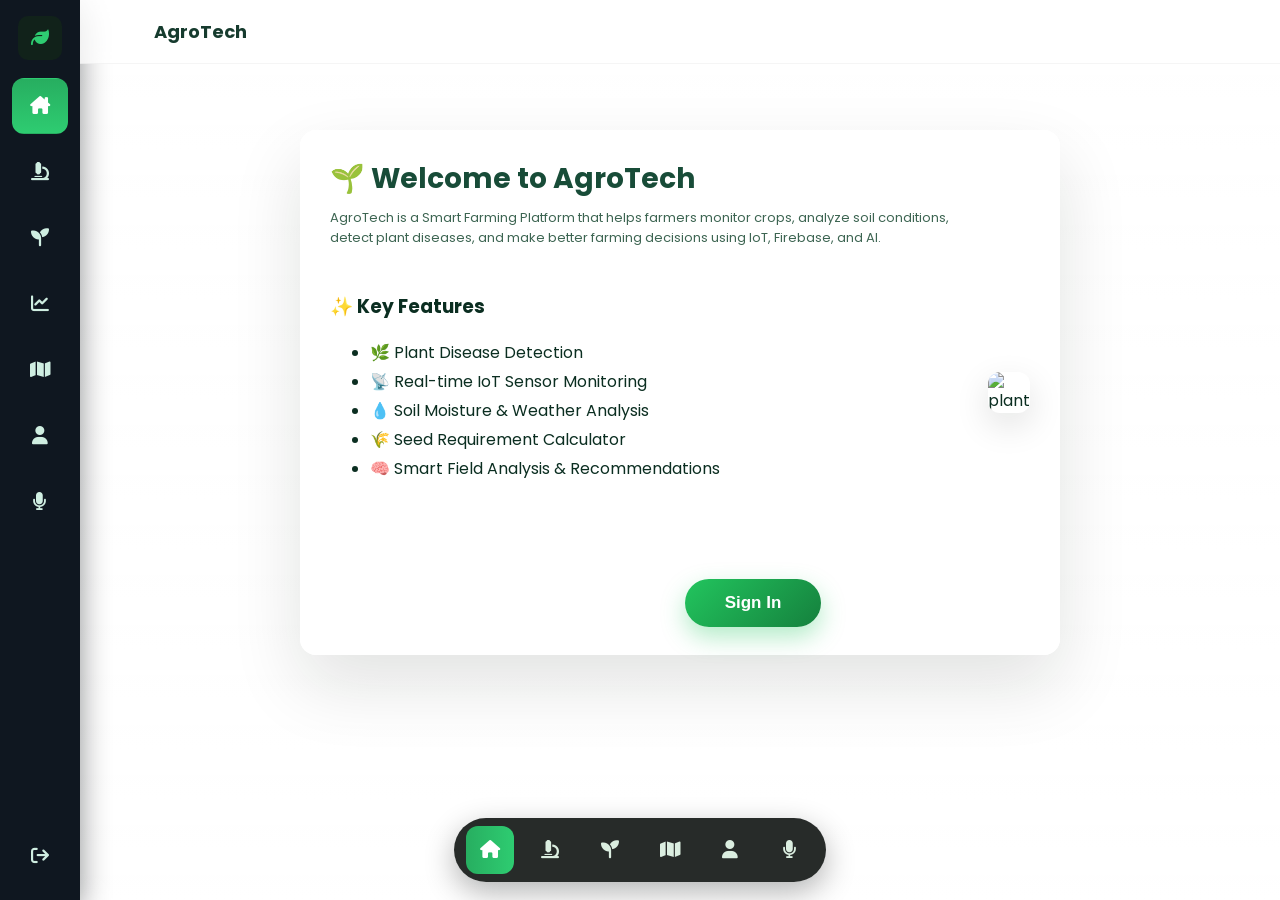
==== public/index.html @ 251cc120 "Enhance landing page sign-in button and improve authentication UI" ====
<!DOCTYPE html>
<html lang="en">

<head>
    <meta charset="utf-8" />
    <meta name="viewport" content="width=device-width,initial-scale=1" />
    <title>AgroTech — Smart Farming Dashboard</title>
    <!-- Google tag (gtag.js) -->
    <script async src="https://www.googletagmanager.com/gtag/js?id=G-ZP5JD05KH3"></script>
    <script>
        window.dataLayer = window.dataLayer || [];
        function gtag() { dataLayer.push(arguments); }
        gtag('js', new Date());
        gtag('config', 'G-ZP5JD05KH3');
    </script>

    <!-- Favicon and App Icons -->
    <link rel="icon" type="image/png" sizes="16x16" href="/favicon-16x16.png">
    <link rel="icon" type="image/png" sizes="32x32" href="/favicon-32x32.png">
    <link rel="apple-touch-icon" href="/apple-touch-icon.png">
     <link rel="icon" href="favicon.ico" >
    <!-- Android Chrome Icons -->
    <link rel="icon" type="image/png" sizes="192x192" href="/android-chrome-192x192.png">
    <link rel="icon" type="image/png" sizes="512x512" href="/android-chrome-512x512.png">

    <!-- PWA Manifest -->
    <link rel="manifest" href="/site.webmanifest">

    <!-- Fonts, icons, Chart.js -->
    <link href="https://fonts.googleapis.com/css2?family=Poppins:wght@300;400;600;700&display=swap" rel="stylesheet">
    <link rel="stylesheet" href="https://cdnjs.cloudflare.com/ajax/libs/font-awesome/6.5.0/css/all.min.css" />
    <script src="https://cdn.jsdelivr.net/npm/chart.js"></script>

    <!-- Firebase COMPAT libs (Auth + Realtime DB) -->
    <script src="https://www.gstatic.com/firebasejs/9.22.1/firebase-app-compat.js"></script>
    <script src="https://www.gstatic.com/firebasejs/9.22.1/firebase-auth-compat.js"></script>
    <script src="https://www.gstatic.com/firebasejs/9.22.1/firebase-database-compat.js"></script>

    <style>
        :root {
            --accent: #2ecc71;
            --accent-dark: #27ae60;
            --muted: #6b7280;
            --dark: #0f1720;
        }

        * {
            box-sizing: border-box
        }

        body {
            margin: 0;
            font-family: 'Poppins', sans-serif;
            color: #0b2e21;
            height: 100vh;
            overflow: hidden;
        }

        /* Parallax background container */
        .bg-wrap {
            position: fixed;
            inset: 0;
            z-index: -3;
            overflow: hidden;
        }

        .bg-image {
            position: absolute;
            inset: -20%;
            background-image: url('https://images.unsplash.com/photo-1524593119771-aa5c54b3e222?auto=format&fit=crop&w=1600&q=70');
            background-size: cover;
            background-position: center;
            transform: translate3d(0, 0, 0);
            transition: transform .15s linear;
            filter: saturate(1.05) contrast(1);
        }

        .bg-overlay {
            position: absolute;
            inset: 0;
            background: linear-gradient(rgba(255, 255, 255, 0.78), rgba(255, 255, 255, 0.85));
        }

        /* Layout */
        .layout {
            display: flex;
            width: 100%;
            height: 100vh;
        }

        /* Sidebar - Dark style (style B) */
        .sidebar {
            width: 80px;
            background: var(--dark);
            color: #dbeee0;
            display: flex;
            flex-direction: column;
            align-items: center;
            padding: 16px 8px;
            box-shadow: 0 8px 30px rgba(2, 6, 10, 0.45);
        }

        .profile-circle {
            width: 44px;
            height: 44px;
            border-radius: 10px;
            display: flex;
            align-items: center;
            justify-content: center;
            background: #11221a;
            color: var(--accent);
            margin-bottom: 18px;
            font-size: 18px;
        }

        .menu {
            display: flex;
            flex-direction: column;
            gap: 10px;
            align-items: center;
            width: 100%;
        }

        .side-btn {
            width: 56px;
            height: 56px;
            border-radius: 12px;
            display: flex;
            align-items: center;
            justify-content: center;
            color: #cfeee1;
            cursor: pointer;
            font-size: 18px;
            border: 1px solid transparent;
            transition: all .18s ease;
            background: transparent;
        }

        .side-btn:hover {
            transform: translateY(-4px);
            box-shadow: 0 8px 20px rgba(0, 0, 0, 0.25);
        }

        .side-btn.active {
            background: linear-gradient(180deg, var(--accent-dark), var(--accent));
            color: #fff;
        }

        .spacer {
            flex: 1;
        }

        /* Main area */
        .main {
            flex: 1;
            display: flex;
            flex-direction: column;
            min-height: 100vh;
            overflow: auto;
        }

        .topbar {
            height: 64px;
            display: flex;
            align-items: center;
            gap: 12px;
            padding: 0 18px;
            background: rgba(255, 255, 255, 0.72);
            backdrop-filter: blur(8px);
            border-bottom: 1px solid rgba(0, 0, 0, 0.04);
            position: sticky;
            top: 0;
            z-index: 10;
        }

        .brand {
            display: flex;
            gap: 12px;
            align-items: center;
        }

        .logo {
            width: 44px;
            height: 44px;
            border-radius: 10px;
            background-image: url('https://images.unsplash.com/photo-1542444459-db5a45f1d499?auto=format&fit=crop&w=300&q=60');
            background-size: cover;
        }

        .title {
            font-weight: 700;
            color: #163b2e;
            font-size: 18px;
        }

        .top-actions {
            margin-left: auto;
            display: flex;
            gap: 10px;
            align-items: center;
            color: var(--muted);
        }

        /* Content area */
        .content {
            width: 100%;
            max-width: 1100px;
            margin: 26px auto;
            padding: 0 18px 60px;
            display: flex;
            align-items: flex-start;
            justify-content: center;
        }

        /* Dashboard welcome */
        .dashboard-wrap {
            width: 100%;
            display: flex;
            align-items: center;
            justify-content: center;
            padding: 40px 0;
        }

        .welcome-box {
            width: 760px;
            max-width: 92%;
            background: rgba(255, 255, 255, 0.88);
            border-radius: 16px;
            padding: 28px 30px;
            box-shadow: 0 30px 70px rgba(14, 22, 18, 0.12);
            display: flex;
            gap: 22px;
            align-items: center;
        }

        .welcome-left h1 {
            margin: 0;
            font-size: 28px;
            color: #184c38;
        }

        .welcome-left p {
            margin: 8px 0 0 0;
            color: #3d6552;
        }

        .welcome-right img {
            width: 220px;
            border-radius: 12px;
            box-shadow: 0 12px 35px rgba(7, 20, 12, 0.12);
        }

        /* Centered page card */
        .page-card {
            width: 760px;
            max-width: 92%;
            background: rgba(255, 255, 255, 0.95);
            border-radius: 14px;
            padding: 22px;
            box-shadow: 0 18px 50px rgba(10, 20, 12, 0.06);
            display: none;
        }

        /* Form fields */
        .row {
            display: flex;
            gap: 12px;
            flex-wrap: wrap;
        }

        .field {
            display: flex;
            flex-direction: column;
            gap: 6px;
            margin-bottom: 10px;
        }

        .field input,
        .field select {
            padding: 10px 12px;
            border-radius: 8px;
            border: 1px solid #dfe7e2;
            font-size: 14px;
        }

        .primary-btn {
            background: linear-gradient(90deg, var(--accent), var(--accent-dark));
            color: white;
            border: none;
            padding: 10px 14px;
            border-radius: 10px;
            cursor: pointer;
            font-weight: 600;
        }

        .muted {
            color: var(--muted);
            font-size: 13px;
        }

        .form-error {
            display: none;
            margin-top: 10px;
            color: #b42318;
            background: #fff4f2;
            border: 1px solid #ffd7d2;
            border-radius: 8px;
            padding: 10px 12px;
            font-size: 13px;
            font-weight: 600;
        }

        /* image preview */
        #preview {
            max-width: 100%;
            border-radius: 8px;
            display: block;
            margin-top: 10px;
        }

        /* Chart */
        .chart-wrap {
            width: 100%;
            height: 260px;
        }

        /* Profile card */
        .profile-row {
            display: flex;
            align-items: center;
            gap: 12px;
        }

        .avatar {
            width: 72px;
            height: 72px;
            border-radius: 12px;
            background: #e8f7ee;
            display: flex;
            align-items: center;
            justify-content: center;
            font-size: 26px;
            color: #1a553f;
        }

        /* Bottom nav */
        .bottom-nav {
            position: fixed;
            left: 50%;
            transform: translateX(-50%);
            bottom: 18px;
            z-index: 40;
            background: rgba(16, 20, 18, 0.9);
            padding: 8px 12px;
            border-radius: 40px;
            display: flex;
            gap: 12px;
            box-shadow: 0 10px 30px rgba(4, 8, 6, 0.3);
        }

        .bbtn {
            color: #dbeee0;
            width: 48px;
            height: 48px;
            display: flex;
            align-items: center;
            justify-content: center;
            border-radius: 12px;
            cursor: pointer;
            font-size: 18px;
        }

        .bbtn.active {
            background: linear-gradient(90deg, var(--accent-dark), var(--accent));
            color: #fff;
        }

        .bbtn.listening,
        .side-btn.listening {
        background: linear-gradient(90deg, #e74c3c, #c0392b);
        color: white;
    }

        /* Auth overlay (login/signup) */
        #authPanel {
            position: fixed;
            inset: 0;
            z-index: 60;
            display: none;
            align-items: center;
            justify-content: center;
            background: linear-gradient(rgba(0, 0, 0, 0.32), rgba(0, 0, 0, 0.38)), url('https://images.unsplash.com/photo-1518732714860-b62714ce0c59?auto=format&fit=crop&w=1600&q=70') center/cover;
        }

        .authBox {
            width: 360px;
            padding: 26px;
            border-radius: 16px;
            background: rgba(255, 255, 255, 0.14);
            backdrop-filter: blur(12px);
            box-shadow: 0 18px 50px rgba(0, 0, 0, 0.3);
            color: white;
            animation: zoomIn .34s ease forwards;
            position: relative;
        }

        @keyframes zoomIn {
            from {
                opacity: 0;
                transform: scale(.78)
            }

            to {
                opacity: 1;
                transform: scale(1)
            }
        }

        .authBox h2 {
            margin: 0 0 6px 0;
            font-size: 22px;
            color: #e8ffef
        }

        .authBox .muted {
            color: #e6fff3;
            opacity: .9;
            margin-bottom: 12px;
        }

        .authBox input {
            width: 100%;
            padding: 10px 12px;
            border-radius: 10px;
            border: none;
            margin-top: 8px;
        }

        .authBox .btn {
            width: 100%;
            padding: 12px;
            margin-top: 12px;
            border-radius: 10px;
            border: none;
            font-weight: 700;
            cursor: pointer;
            background: linear-gradient(90deg, var(--accent), var(--accent-dark));
            color: #063017;
        }
        
        .landing-btn-wrap{
    margin-top:30px;
    display:flex;
    justify-content:center;
    margin-left: 210px;
}

.landing-btn:active{
    transform:scale(.95);
}
        .authBox .ghost {
            width: 100%;
            padding: 10px;
            margin-top: 8px;
            border-radius: 10px;
            background: transparent;
            border: 1px solid rgba(255, 255, 255, 0.2);
            color: white;
            cursor: pointer;
        }

        .msg {
            font-size: 13px;
            color: #ffdede;
            margin-top: 6px;
        }
        .landing-btn{
    margin-top:25px;
    padding:14px 40px;
    border:none;
    border-radius:50px;
    background:linear-gradient(135deg,#22c55e,#15803d);
    color:white;
    font-size:17px;
    font-weight:700;
    cursor:pointer;
    transition:all .3s ease;
    box-shadow:0 10px 25px rgba(34,197,94,.35);
    
}

.landing-btn:hover{
    transform:translateY(-3px);
    box-shadow:0 15px 35px rgba(34,197,94,.5);
    background:linear-gradient(135deg,#16a34a,#166534);
}

.landing-btn:active{
    transform:scale(.97);
}

        /* Responsive */
        @media(max-width:900px) {
            .sidebar {
                width: 64px
            }

            .side-btn {
                width: 48px;
                height: 48px
            }

            .welcome-box {
                width: 92%;
                flex-direction: column;
                gap: 12px;
                align-items: flex-start
            }

            .main {
                padding-bottom: 90px
            }
        }

        @media(max-width:520px) {
            .welcome-right img {
                display: none
            }

            .page-card {
                padding: 16px
            }

            .authBox {
                width: 92%;
                padding: 18px
            }

            .content {
                padding: 8px
            }
        }
    </style>
</head>

<body>

    <!-- Parallax background -->
    <div class="bg-wrap" id="bgWrap">
        <div class="bg-image" id="bgImage"></div>
        <div class="bg-overlay"></div>
    </div>

    <div class="layout">
        <!-- Sidebar -->
        <aside class="sidebar" aria-hidden>
            <div class="profile-circle" id="sidebarProfileIcon"><i class="fa-solid fa-leaf"></i></div>
            <nav class="menu" role="navigation" aria-label="Main menu">
                <div class="side-btn active" id="m-dashboard" title="Dashboard" onclick="navClick('dashboard')"><i
                        class="fa-solid fa-house-chimney"></i></div>
                <div class="side-btn" id="m-detect" title="Disease Detection" onclick="navClick('detect')"><i
                        class="fa-solid fa-microscope"></i></div>
                <div class="side-btn" id="m-seed" title="Seed Calculator" onclick="navClick('seed')"><i
                        class="fa-solid fa-seedling"></i></div>
                <div class="side-btn" id="m-moist" title="Moisture Monitor" onclick="navClick('moisture')"><i
                        class="fa-solid fa-chart-line"></i></div>
                <div class="side-btn" id="m-field" title="Field Analysis" onclick="navClick('field')">
                <i class="fa-solid fa-map"></i>
            </div>
                <div class="side-btn" id="m-profile" title="Profile" onclick="navClick('profile')"><i
                        class="fa-solid fa-user"></i></div>
                    <div class="side-btn" id="m-voice" title="AgroTech Voice Help" onclick="navClick('voice')"><i class="fa-solid fa-microphone"></i>
                    </div>                
            </nav>
            <div class="spacer"></div>
            <div style="width:100%; display:flex; justify-content:center;">
                <div class="side-btn" id="m-logout" title="Logout" onclick="logout()"><i
                        class="fa-solid fa-arrow-right-from-bracket"></i></div>
            </div>
        </aside>

        <!-- Main -->
        <div class="main">
            <div class="topbar">
                <div class="brand">
                    <div class="logo" aria-hidden></div>
                    <div class="title">AgroTech</div>
                </div>
                <div class="top-actions">
                    <div id="userEmailTop" class="muted"></div>
                </div>
            </div>

            <div class="content" id="contentArea">
                <!-- Dashboard -->
                <section id="page-dashboard" class="dashboard-wrap">
                    <div class="welcome-box">
                        <div class="welcome-left">
    <h1 id="welcomeTitle">🌱 Welcome to AgroTech</h1>

    <p id="welcomeSub" class="muted">
        AgroTech is a Smart Farming Platform that helps farmers monitor
        crops, analyze soil conditions, detect plant diseases, and make
        better farming decisions using IoT, Firebase, and AI.
    </p>

    <br>

    <h3>✨ Key Features</h3>

    <ul style="margin-top:10px; line-height:1.8;">
        <li>🌿 Plant Disease Detection</li>
        <li>📡 Real-time IoT Sensor Monitoring</li>
        <li>💧 Soil Moisture & Weather Analysis</li>
        <li>🌾 Seed Requirement Calculator</li>
        <li>🧠 Smart Field Analysis & Recommendations</li>
    </ul>

    <br>
    <div class="landing-btn-wrap">
    <button id="landingSignInBtn" class="landing-btn">
        Sign In
    </button>
    </div>
</div>
                        <div class="welcome-right"><img
                                src="https://images.unsplash.com/photo-1501004318641-b39e6451bec6?auto=format&fit=crop&w=900&q=70"
                                alt="plant" /></div>
                    </div>
                </section>
                
            <!-- Voice Command -->
           <section id="page-voice" class="page-card" aria-hidden="true">
    <h3>AgroTech Voice Help</h3>

    <p class="muted">
        Choose a language, click the button, and say a command like dashboard, disease, seed, moisture, field, or profile.
    </p>

    <div class="field" style="margin-top:14px;">
        <label class="muted">Voice Language</label>
        <select id="voiceLang" onchange="changeVoiceLanguage()">
            <option value="en-IN">English India</option>
            <option value="hi-IN">Hindi India</option>
            <option value="en-US">English US</option>
            <option value="ta-IN">Tamil India</option>
            <option value="bn-IN">Bengali India</option>
            <option value="mr-IN">Marathi India</option>
        </select>
    </div>

    <div style="margin-top:18px; text-align:center;">
        <button class="primary-btn" onclick="startListening()" style="font-size:18px; padding:14px 22px;">
            <i class="fa-solid fa-microphone"></i>
            Start Voice Command
        </button>
    </div>

    <div id="voiceStatus" style="margin-top:18px; font-weight:700;">
       Ready for voice command.
    </div>

    <div style="margin-top:14px; background:#f7fffb; padding:12px; border-radius:10px;">
        <p class="muted">Try saying:</p>
        <div>Hello</div>
        <div>Dashboard</div>
        <div>Disease detection</div>
        <div>Seed calculator</div>
        <div>Moisture monitor</div>
        <div>Field analysis</div>
        <div>Profile</div>
        <div>Logout</div>
    </div>
</section>
                <!-- ================= Disease Detection ================= -->
                <section id="page-detect" class="page-card" aria-hidden>
                    <h3>Plant Disease Detection</h3>

                    <div style="display:flex; gap:16px; flex-wrap:wrap; margin-top:12px;">

                        <!-- LEFT: Image input -->
                        <div style="flex:1; min-width:260px;">
                            <div
                                style="border:2px dashed #e6efe8; padding:18px; border-radius:12px; text-align:center;">
                                <p class="muted">Upload plant image or capture from ESP32-CAM</p>

                                <input type="file" id="fileInput" accept="image/*" style="display:none" />

                                <button class="primary-btn"
                                    onclick="window.imageLoaded=false; document.getElementById('fileInput').click()">
                                    Choose Image
                                </button>

                                <img id="preview"
                                    style="display:none; margin-top:12px; border-radius:10px; max-width:100%;" />

                                <div style="margin-top:12px;">
                                    <button class="primary-btn" id="espCaptureBtn">
                                        Capture from ESP32-CAM
                                    </button>
                                </div>

                                <div style="margin-top:12px;">
                                    <button class="primary-btn" id="processBtn">
                                        Run Detection
                                    </button>
                                </div>
                            </div>
                        </div>

                        <!-- RIGHT: Result -->
                        <div style="width:320px;">
                            <div style="background:#fbfff9; padding:14px; border-radius:12px;">
                                <p class="muted">Result</p>

                                <div id="detectResult" style="font-weight:700; margin-top:6px;">
                                    Please upload or capture an image first.
                                </div>

                                <div id="diseaseSuggestion" class="muted" style="margin-top:8px;">
                                    —
                                </div>

                                <p class="muted" style="font-size:12px; margin-top:10px;">
                                    *Prototype / demo feature. Results are indicative and may require expert
                                    verification.*
                                </p>
                            </div>
                        </div>

                    </div>
                </section>


                <!-- Seed Calculator -->
                <section id="page-seed" class="page-card" aria-hidden>
                    <h3>Seed Requirement Calculator</h3>
                    <div style="display:flex; gap:12px; flex-wrap:wrap; margin-top:12px;">
                        <div style="flex:1; min-width:260px;">
                            <div class="field">
                                <label class="muted">Crop</label>
                                <!-- Dropdown with emoji icons (Style 2) -->
                                <select id="cropSelect">
                                    <option value="" data-w="0">🌾 Select crop</option>
                                    <option value="Maize" data-w="25">🌽 Maize</option>
                                    <option value="Wheat" data-w="4">🌾 Wheat</option>
                                    <option value="Rice" data-w="2">🍚 Rice</option>
                                    <option value="Mustard" data-w="0.5">🌼 Mustard</option>
                                    <option value="Soybean" data-w="15">🫘 Soybean</option>
                                    <option value="Groundnut" data-w="65">🥜 Groundnut</option>
                                    <option value="Bajra" data-w="1">🌾 Bajra</option>
                                    <option value="Sunflower" data-w="8">🌻 Sunflower</option>
                                    <option value="Cotton" data-w="6">🧵 Cotton</option>
                                    <option value="Chickpea" data-w="25">🥣 Chickpea</option>
                                    <option value="Jowar" data-w="1.2">🌾 Jowar</option>
                                    <option value="Barley" data-w="3.5">🌾 Barley</option>
                                    <option value="Other" data-w="0">🔧 Other (enter weight below)</option>
                                </select>
                            </div>

                            <div class="field">
                                <label class="muted">Row spacing (cm)</label>
                                <input id="spacingInp" type="number" min="0.01" step="0.01" placeholder="20">
                            </div>
                            <div class="field">
                                <label class="muted">Field area (m²)</label>
                                <input id="areaInp" type="number" min="0.01" step="0.01" placeholder="100">
                            </div>

                            <!-- if "Other" selected, user can enter weight per 100 seeds -->
                            <div class="field" id="otherWeightWrap" style="display:none;">
                                <label class="muted">Weight per 100 seeds (g) — for Other crop</label>
                                <input id="otherWeightInput" type="number" min="0.01" step="0.01" placeholder="e.g. 10">
                            </div>

                            <button class="primary-btn" onclick="calcSeeds()">Calculate</button>
                            <div id="seedError" class="form-error" role="alert"></div>
                        </div>

                        <div style="width:320px;">
                            <div style="background:#fbfff9; padding:12px; border-radius:10px;">
                                <p class="muted">Results</p>
                                <div id="seedResult" style="font-weight:700; margin-top:8px;">Required Seeds: —</div>
                                <div id="seedWeightResult" style="margin-top:6px; font-weight:700;"></div>
                            </div>
                        </div>
                    </div>
                </section>

                <!-- Moisture Monitor -->
                <section id="page-moisture" class="page-card" aria-hidden>
                    <h3>Moisture Monitor</h3>
                    <div style="margin-top:10px;">
                        <div class="chart-wrap"><canvas id="moistureChart"></canvas></div>
                        <div style="margin-top:12px; display:flex; gap:10px; align-items:center;">
                            <div id="lastUpdated" class="muted">Last Updated: —</div>
                        </div>
                    </div>
                    <div class="field" style="margin-bottom:12px;">
                        <label class="muted">Crop Type</label>
                        <select id="cropType-moisture">
                        <option value="">🌾 Select crop</option>
                        <option value="Wheat">🌾 Wheat</option>
                        <option value="Rice">🍚 Rice</option>
                        <option value="Maize">🌽 Maize</option>
                        <option value="Mustard">🌼 Mustard</option>
                        <option value="Soybean">🫘 Soybean</option>
                        <option value="Groundnut">🥜 Groundnut</option>
                        <option value="Bajra">🌾 Bajra</option>
                        <option value="Sunflower">🌻 Sunflower</option>
                        <option value="Cotton">🧵 Cotton</option>
                        <option value="Chickpea">🫘 Chickpea</option>
                        <option value="Jowar">🌾 Jowar</option>
                        <option value="Barley">🌾 Barley</option>
                        <option value="Other">🔧 Other</option>
                        </select>

                    </div>

                    <!-- Sensor readings -->
                    <div id="sensorReadings" style="margin-top:14px;">
                        <div style="display:flex; gap:14px; flex-wrap:wrap;">
                            <div style="flex:1; min-width:160px; background:#f7fffb; padding:12px; border-radius:10px;">
                                <div class="muted">🌡 Temperature</div>
                                <div id="s-temp" style="font-size:20px; font-weight:700;">—</div>
                                <div class="muted">°C</div>
                            </div>

                            <div style="flex:1; min-width:160px; background:#f7fffb; padding:12px; border-radius:10px;">
                                <div class="muted">💧 Humidity</div>
                                <div id="s-hum" style="font-size:20px; font-weight:700;">—</div>
                                <div class="muted">%</div>
                            </div>

                            <div style="flex:1; min-width:160px; background:#f7fffb; padding:12px; border-radius:10px;">
                                <div class="muted">🌱 Soil Moisture</div>
                                <div id="s-moist" style="font-size:20px; font-weight:700;">—</div>
                                <div class="muted">%</div>
                            </div>
                        </div>
                    </div>
                    <!-- Expert Help / Hotline -->
                    <div
                        style="margin-top:16px; padding:14px; background:#f7fffb; border-radius:10px; border:1px solid #e6efe8;">
                        <div style="font-weight:700; color:#184c38;">📞 Need Expert Help?</div>
                        <p class="muted" style="margin:6px 0;">
                            If the issue persists or the analysis is unclear, contact an agricultural expert.
                        </p>
                        <a href="tel:18001801551" class="primary-btn"
                            style="text-decoration:none; display:inline-block;">
                            Call Kisan Helpline
                        </a>
                    </div>


                </section>



                <!-- Profile -->
                <section id="page-profile" class="page-card" aria-hidden>
                    <h3>Profile</h3>
                    <div style="margin-top:12px;">
                        <div class="profile-row">
                            <div class="avatar" id="profileAvatar">U</div>
                            <div>
                                <div id="p-email" style="font-weight:700"></div>
                                <div id="p-name" class="muted"></div>
                            </div>
                        </div>
                        <div style="margin-top:16px;">
                            <label class="muted">Change display name</label>
                            <input id="editName" placeholder="New display name">
                            <div style="display:flex; gap:8px; margin-top:10px;">
                                <button class="primary-btn" onclick="updateName()">Update Name</button>
                                <button class="primary-btn" style="background:#ff6b6b" onclick="deleteAccount()">Delete
                                    Account</button>
                            </div>
                        </div>
                    </div>
                </section>
                <section id="page-field" class="page-card" aria-hidden="true">
                    <!--Field Analysis-->
    <h3>Field Analysis</h3>
<div class="field" style="margin-top:16px;">
  <label class="muted">Field Image</label>
  <input type="file" id="fieldImage" accept="image/*" capture="environment">
</div>

<div id="imagePreview" style="margin-top:12px; display:none;">
  <img id="previewImg" style="max-width:100%; border-radius:12px;">
</div>

<button class="primary-btn" style="margin-top:12px;" onclick="analyzeFieldImage()">
  Analyze Field Image
</button>

<div id="imageResult" style="margin-top:12px; font-weight:700;"></div>

    <div style="margin-top:12px;">
        <div class="field">
            <label class="muted">Crop Type</label>
            <select id="fieldCrop">
            <option value="">🌾 Select crop</option>
            <option>🌽 Maize</option>
            <option>🌾 Wheat</option>
            <option>🍚 Rice</option>
            <option>🌼 Mustard</option>
            <option>🫘 Soybean</option>
            <option>🥜 Groundnut</option>
             <option>🌾 Bajra</option>
             <option>🌻 Sunflower</option>
            <option>🧵 Cotton</option>
            <option>🫘 Chickpea</option>
            <option>🌾 Jowar</option>
            <option>🌾 Barley</option>
            <option>🔧 Other</option>
            </select>

        </div>

        <div class="field">
            <label class="muted">Soil Type</label>
           <select id="soilType">
  <option value="">🌱 Select soil type</option>
  <option value="Loamy">🌿 Loamy Soil</option>
  <option value="Clay">🧱 Clay Soil</option>
  <option value="Sandy">🏖️ Sandy Soil</option>
  <option value="Silty">🌾 Silty Soil</option>
  <option value="Peaty">🌰 Peaty Soil</option>
  <option value="Chalky">🪨 Chalky Soil</option>
  <option value="Saline">💧 Saline Soil</option>
  <option value="Red">🟥 Red Soil</option>
  <option value="Black">⬛ Black Cotton Soil</option>
  <option value="Alluvial">🌊 Alluvial Soil</option>
  <option value="Laterite">🧱 Laterite Soil</option>
</select>

        </div>

        <div class="field">
            <label class="muted">Field Area (acres)</label>
            <input id="fieldArea" type="number" placeholder="e.g. 2">
        </div>

        <button class="primary-btn" onclick="analyzeField()">Analyze Field</button>
        <button class="primary-btn" onclick="report()">Download Report</button>
        

        <div id="fieldResult" style="margin-top:12px; font-weight:700;"></div>

    </div>
</section>

            </div>
        </div>
    </div>

    <!-- Bottom navigation -->
    <div class="bottom-nav" id="bottomNav" aria-hidden>
        <div class="bbtn active" id="b-dashboard" title="Dashboard" onclick="navClick('dashboard')"><i
                class="fa-solid fa-house"></i></div>
        <div class="bbtn" id="b-detect" title="Detect" onclick="navClick('detect')"><i
                class="fa-solid fa-microscope"></i></div>
        <div class="bbtn" id="b-seed" title="Seeds" onclick="navClick('seed')"><i class="fa-solid fa-seedling"></i>
        </div>
        <div class="bbtn" id="b-field" title="Field Analysis" onclick="navClick('field')">
        <i class="fa-solid fa-map"></i>
    </div>

        <div class="bbtn" id="b-profile" title="Profile" onclick="navClick('profile')"><i class="fa-solid fa-user"></i>
        </div>

        <div class="bbtn" id="b-voice" title="Voice Command" onclick="startListening()">
    <i class="fa-solid fa-microphone"></i>
</div>
    </div>

    <!-- AUTH PANEL (overlay) -->
    <div id="authPanel">
        <div class="authBox" role="dialog" aria-modal="true">
            <h2>Welcome to AgroTech</h2>
            <div class="muted">Sign in or create an account to continue</div>

            <!-- Sign in form -->
            <div id="signInForm">
                <input id="siEmail" type="email" placeholder="Email" />
                <input id="siPassword" type="password" placeholder="Password" />
                <button class="btn" id="signInBtn">Sign In</button>
                <button class="ghost" id="googleSignInBtn"><i class="fa-brands fa-google"></i> Sign in with
                    Google</button>
                <button class="ghost" id="switchToSignUp">Create an account</button>
                <button class="ghost" id="forgotBtn">Forgot password?</button>
                <div id="siMsg" class="msg"></div>
            </div>

            <!-- Sign up form -->
            <div id="signUpForm" style="display:none;">
                <input id="suName" type="text" placeholder="Full name" />
                <input id="suEmail" type="email" placeholder="Email" />
                <input id="suPassword" type="password" placeholder="Password (min 6)" />
                <button class="btn" id="signUpBtn">Create Account</button>
                <button class="ghost" id="switchToSignIn">Already have an account?</button>
                <div id="suMsg" class="msg"></div>
            </div>
        </div>
    </div>

    <!-- SCRIPT: App logic + Firebase -->
    <script>

function analyzeField() {
    const crop = document.getElementById('fieldCrop').value;
    const soil = document.getElementById('soilType').value;
    const area = Number(document.getElementById('fieldArea').value);
    const resultBox = document.getElementById('fieldResult');

    if (!crop || !soil || !area) {
        alert('Please select crop, soil type and field area');
        return;
    }

    let status = '';
    let risk = '';
    let recommendation = '';

    /* ===================== RICE ===================== */
    if (crop.includes('Rice')) {
        if (soil === 'Alluvial' || soil === 'Loamy') {
            status = '✅ Ideal Condition';
            risk = 'Low';
            recommendation =
                'Rice performs best in alluvial/loamy soil. Maintain shallow standing water (3–5 cm), apply nitrogen in split doses, and monitor stem borer and leaf folder.';
        } else if (soil === 'Clay') {
            status = '⚠ Advisory Needed';
            risk = 'Waterlogging risk';
            recommendation =
                'Clay soil retains excess water. Improve drainage and avoid prolonged flooding to prevent root rot.';
        } else if (soil === 'Sandy') {
            status = '⚠ Advisory Needed';
            risk = 'Low water retention';
            recommendation =
                'Sandy soil drains quickly. Increase irrigation frequency and add organic matter to improve moisture holding.';
        } else {
            status = '❌ High Risk';
            risk = 'Unsuitable soil';
            recommendation =
                'This soil type is not suitable for rice. Consider soil amendment or alternative crop.';
        }
    }

    /* ===================== WHEAT ===================== */
    else if (crop.includes('Wheat')) {
        if (soil === 'Loamy' || soil === 'Alluvial') {
            status = '✅ Ideal Condition';
            risk = 'Low';
            recommendation =
                'Wheat grows well in loamy/alluvial soil. Ensure good drainage, timely irrigation, and balanced NPK application.';
        } else if (soil === 'Clay') {
            status = '⚠ Advisory Needed';
            risk = 'Poor aeration';
            recommendation =
                'Clay soil may restrict root growth. Avoid over-irrigation and practice shallow tillage.';
        } else {
            status = '⚠ Advisory Needed';
            risk = 'Sub-optimal soil';
            recommendation =
                'Improve soil structure using farmyard manure and proper irrigation scheduling.';
        }
    }

    /* ===================== MAIZE ===================== */
    else if (crop.includes('Maize')) {
        if (soil === 'Loamy' || soil === 'Alluvial') {
            status = '✅ Ideal Condition';
            risk = 'Low';
            recommendation =
                'Maize prefers well-drained loamy soil. Apply nitrogen in stages and avoid water stagnation.';
        } else if (soil === 'Sandy') {
            status = '⚠ Advisory Needed';
            risk = 'Nutrient leaching';
            recommendation =
                'Sandy soil causes nutrient loss. Apply organic manure and split fertilizer doses.';
        } else {
            status = '⚠ Advisory Needed';
            risk = 'Moisture stress';
            recommendation =
                'Monitor soil moisture carefully and irrigate during critical growth stages.';
        }
    }

    /* ===================== MUSTARD ===================== */
    else if (crop.includes('Mustard')) {
        if (soil === 'Loamy' || soil === 'Sandy') {
            status = '✅ Ideal Condition';
            risk = 'Low';
            recommendation =
                'Mustard grows well in light soils. Avoid waterlogging and monitor aphid infestation.';
        } else {
            status = '⚠ Advisory Needed';
            risk = 'Excess moisture';
            recommendation =
                'Heavy soil may cause poor root growth. Ensure drainage and avoid excess irrigation.';
        }
    }

    /* ===================== SOYBEAN ===================== */
    else if (crop.includes('Soybean')) {
        if (soil === 'Loamy' || soil === 'Black') {
            status = '✅ Ideal Condition';
            risk = 'Low';
            recommendation =
                'Soybean performs best in loamy/black soil. Ensure good drainage and watch for leaf yellowing.';
        } else {
            status = '⚠ Advisory Needed';
            risk = 'Root rot risk';
            recommendation =
                'Avoid water stagnation and apply seed treatment before sowing.';
        }
    }

    /* ===================== GROUNDNUT ===================== */
    else if (crop.includes('Groundnut')) {
        if (soil === 'Sandy' || soil === 'Loamy') {
            status = '✅ Ideal Condition';
            risk = 'Low';
            recommendation =
                'Loose sandy/loamy soil is ideal for pod development. Ensure calcium availability.';
        } else {
            status = '⚠ Advisory Needed';
            risk = 'Poor pod formation';
            recommendation =
                'Heavy soil restricts pod growth. Improve soil aeration.';
        }
    }

    /* ===================== BAJRA ===================== */
    else if (crop.includes('Bajra')) {
        if (soil === 'Sandy' || soil === 'Loamy') {
            status = '✅ Ideal Condition';
            risk = 'Low';
            recommendation =
                'Bajra is drought-tolerant. Minimal irrigation required. Avoid excess fertilizers.';
        } else {
            status = '⚠ Advisory Needed';
            risk = 'Water stress';
            recommendation =
                'Ensure proper drainage and avoid waterlogging.';
        }
    }

    /* ===================== SUNFLOWER ===================== */
    else if (crop.includes('Sunflower')) {
        if (soil === 'Loamy') {
            status = '✅ Ideal Condition';
            risk = 'Low';
            recommendation =
                'Sunflower requires well-drained soil and full sunlight. Monitor for pests.';
        } else {
            status = '⚠ Advisory Needed';
            risk = 'Poor root growth';
            recommendation =
                'Ensure soil aeration and balanced fertilization.';
        }
    }

    /* ===================== COTTON ===================== */
    else if (crop.includes('Cotton')) {
        if (soil === 'Black') {
            status = '✅ Ideal Condition';
            risk = 'Low';
            recommendation =
                'Black soil is ideal for cotton. Monitor bollworm and avoid excess nitrogen.';
        } else {
            status = '⚠ Advisory Needed';
            risk = 'Moisture imbalance';
            recommendation =
                'Maintain proper irrigation schedule and pest monitoring.';
        }
    }

    /* ===================== CHICKPEA ===================== */
    else if (crop.includes('Chickpea')) {
        if (soil === 'Loamy') {
            status = '✅ Ideal Condition';
            risk = 'Low';
            recommendation =
                'Chickpea prefers well-drained loamy soil. Avoid excess irrigation.';
        } else {
            status = '⚠ Advisory Needed';
            risk = 'Root rot risk';
            recommendation =
                'Ensure proper drainage and avoid water stagnation.';
        }
    }

    /* ===================== JOWAR ===================== */
    else if (crop.includes('Jowar')) {
        status = '✅ Suitable Condition';
        risk = 'Low';
        recommendation =
            'Jowar tolerates varied soils. Requires moderate irrigation and timely weed control.';
    }

    /* ===================== BARLEY ===================== */
    else if (crop.includes('Barley')) {
        if (soil === 'Loamy' || soil === 'Alluvial') {
            status = '✅ Ideal Condition';
            risk = 'Low';
            recommendation =
                'Barley grows well in light soils. Avoid excess nitrogen and waterlogging.';
        } else {
            status = '⚠ Advisory Needed';
            risk = 'Yield reduction';
            recommendation =
                'Improve soil fertility and drainage for better yield.';
        }
    }

    /* ===================== DEFAULT ===================== */
    else {
        status = '⚠ Advisory Needed';
        risk = 'Limited data';
        recommendation =
            'Crop-soil combination requires expert consultation.';
    }

    /* ===================== AREA NOTE ===================== */
    let areaNote = '';
    if (area >= 5) {
        areaNote =
            '<br>🚜 Large field detected: Mechanized irrigation and scheduled monitoring recommended.';
    }

    /* ===================== DISPLAY ===================== */
    resultBox.innerHTML = `
        🌱 <b>Crop:</b> ${crop}<br>
        🌍 <b>Soil:</b> ${soil}<br>
        📐 <b>Area:</b> ${area} acres<br><br>

        <b>Status:</b> ${status}<br>
        <b>Risk:</b> ${risk}<br><br>

        <b>Practical Recommendation:</b><br>
        ${recommendation}
        ${areaNote}
    `;
}
function report(){
    const result=document.getElementById("fieldResult").innerText;
    const text=` Agrotech Field Analysis Report

    ${result}

    Thank you 
    `;
    const file = new Blob([text], {
        type: "text/plain"
    });
    const link=document.createElement("a");
    link.href=URL.createObjectURL(file);
    link.download="Agrotech-Report.txt";
    document.body.appendChild(link);
    link.click();
    document.body.removeChild(link);
    URL.revokeObjectURL(link.href);
}




        /* ======================= FIREBASE CONFIG ======================= 
           Replace these values with your Firebase project's config if different.
        */
        const firebaseConfig = {
            apiKey: "AIzaSyAaUOPKe4lvxqSbj_yZRXREOrLok9mmvRk",
            authDomain: "agrotech-9b042.firebaseapp.com",
            databaseURL: "https://agrotech-9b042-default-rtdb.firebaseio.com", // Realtime DB URL
            projectId: "agrotech-9b042",
            storageBucket: "agrotech-9b042.appspot.com",
            messagingSenderId: "722678725948",
            appId: "1:722678725948:web:46d86af5eb3bdfaf61f239",
            measurementId: "G-Z6E71FDC8H"
        };
        firebase.initializeApp(firebaseConfig);
        const auth = firebase.auth();
        const db = firebase.database();

        /* ======================= UI References ======================= */
        const pageDashboard = document.getElementById('page-dashboard');
        const pageDetect = document.getElementById('page-detect');
        const pageSeed = document.getElementById('page-seed');
        const pageMoisture = document.getElementById('page-moisture');
        const pageProfile = document.getElementById('page-profile');
        const pageField = document.getElementById('page-field');
        const pageVoice = document.getElementById('page-voice');
        const allPages = [pageDashboard,pageDetect,pageSeed,pageMoisture,pageProfile,pageField,pageVoice];
        const sideButtons = {
            dashboard: document.getElementById('m-dashboard'),
            detect: document.getElementById('m-detect'),
            seed: document.getElementById('m-seed'),
            moisture: document.getElementById('m-moist'),
            profile: document.getElementById('m-profile'),
            voice: document.getElementById('m-voice')
        };
        const bottomButtons = {
            dashboard: document.getElementById('b-dashboard'),
            detect: document.getElementById('b-detect'),
            seed: document.getElementById('b-seed'),
            moisture: document.getElementById('b-moist'),
            profile: document.getElementById('b-profile'),
            voice: document.getElementById('b-voice')
        };

        /* ======================= NAVIGATION (single-page display) ======================= */
        function hideAllPages() {
            allPages.forEach(p => {
        if (p) {
            p.style.display = 'none';
            p.setAttribute('aria-hidden', 'true');
        }
    });
}
        function clearActive() {
            Object.values(sideButtons).forEach(b => {
                if (b) b.classList.remove('active');
            });
            
            Object.values(bottomButtons).forEach(b => {
                if (b) b.classList.remove('active');
            });
        }
        function setActive(menu) {
            clearActive();
            if (sideButtons[menu]) sideButtons[menu].classList.add('active');
            if (bottomButtons[menu]) bottomButtons[menu].classList.add('active');
        }
        function navClick(target) {
            hideAllPages();
            setActive(target);
            if (target === 'dashboard') pageDashboard.style.display = 'flex';
            if (target === 'detect') pageDetect.style.display = 'block';
            if (target === 'seed') pageSeed.style.display = 'block';
            if (target === 'moisture') pageMoisture.style.display = 'block';
            if (target === 'profile') pageProfile.style.display = 'block';
            if (target === 'field') pageField.style.display = 'block';
            if (target === 'voice' && pageVoice) pageVoice.style.display = 'block';
        }
        /* initial */
        hideAllPages();
        navClick('dashboard');

        /* ======================= AUTH UI ======================= */
        const authPanel = document.getElementById('authPanel');
        const signInForm = document.getElementById('signInForm');
        const signUpForm = document.getElementById('signUpForm');

        document.getElementById('switchToSignUp').onclick = () => { signInForm.style.display = 'none'; signUpForm.style.display = 'block'; document.getElementById('siMsg').textContent = ''; };
        document.getElementById('switchToSignIn').onclick = () => { signUpForm.style.display = 'none'; signInForm.style.display = 'block'; document.getElementById('suMsg').textContent = ''; };

        /* SIGN UP */
        document.getElementById('signUpBtn').onclick = async () => {
            const name = document.getElementById('suName').value.trim();
            const email = document.getElementById('suEmail').value.trim();
            const password = document.getElementById('suPassword').value;
            const msg = document.getElementById('suMsg');
            msg.textContent = '';
            if (!email || !password) { msg.textContent = 'Email & password required'; return; }
            if (password.length < 6) { msg.textContent = 'Password must be >=6 chars'; return; }
            try {
                const userCred = await auth.createUserWithEmailAndPassword(email, password);
                if (name) await userCred.user.updateProfile({ displayName: name });
                msg.style.color = 'lightgreen'; msg.textContent = 'Account created. Signing in...';
                // signed in automatically; onAuthStateChanged will handle UI
            } catch (err) { msg.style.color = 'salmon'; msg.textContent = err.message; }
        };

        /* SIGN IN */
        document.getElementById('signInBtn').onclick = async () => {
            const email = document.getElementById('siEmail').value.trim();
            const password = document.getElementById('siPassword').value;
            const msg = document.getElementById('siMsg'); msg.textContent = '';
            if (!email || !password) { msg.textContent = 'Email & password required'; return; }
            try { await auth.signInWithEmailAndPassword(email, password); } catch (err) { msg.textContent = err.message; }
        };

        /* GOOGLE SIGN-IN */
        document.getElementById('googleSignInBtn').onclick = async () => {
            const provider = new firebase.auth.GoogleAuthProvider();
            try { await auth.signInWithPopup(provider); } catch (err) { alert(err.message); }
        };

        /* PASSWORD RESET */
        document.getElementById('forgotBtn').onclick = async () => {
            const email = prompt('Enter your email for reset:');
            if (!email) return;
            try { await auth.sendPasswordResetEmail(email); alert('Reset email sent'); } catch (err) { alert(err.message); }
        };

        /* AUTH STATE CHANGE */
        auth.onAuthStateChanged((user) => {
            if (user) {
                document.getElementById('userEmailTop').textContent = user.email;
                document.getElementById('p-email').textContent = user.email;
                document.getElementById('p-name').textContent =
                    user.displayName || 'No display name';

                document.getElementById('profileAvatar').textContent =
                    (user.displayName || user.email).charAt(0).toUpperCase();

                // Hide login popup
                authPanel.style.display = 'none';

                // Show dashboard
                navClick('dashboard');

            } else {
                // User is not logged in
                authPanel.style.display = 'none';
                navClick('dashboard');
            }
        });

        /* LOGOUT */
        function logout() { auth.signOut(); }

        /* ======================= Disease Detection Logic ======================= */

        // GLOBAL state (important!)
        window.imageLoaded = false;

        // DOM refs
        const fileInput = document.getElementById('fileInput');
        const preview = document.getElementById('preview');
        const detectResult = document.getElementById('detectResult');
        const diseaseSuggestion = document.getElementById('diseaseSuggestion');
        const espBtn = document.getElementById('espCaptureBtn');
        const runBtn = document.getElementById('processBtn');

        // ------------------ Laptop image upload ------------------
        fileInput.addEventListener('change', e => {
            const file = e.target.files[0];
            if (!file) {
                window.imageLoaded = false;
                return;
            }

            const reader = new FileReader();
            reader.onload = ev => {
                preview.src = ev.target.result;
                preview.style.display = 'block';

                detectResult.textContent = 'Image loaded from device. Ready to analyze.';
                diseaseSuggestion.textContent = '';
                window.imageLoaded = true;
            };
            reader.readAsDataURL(file);
        });

        // ------------------ ESP32-CAM capture ------------------
        const ESP_IP = '10.182.153.159';

        espBtn.addEventListener('click', () => {

            if (!ESP_IP) {
                detectResult.textContent = 'ESP32 IP not set.';
                return;
            }

            const espUrl = `http://${ESP_IP}/cam.jpg`; // ✅ correct endpoint

            preview.onload = () => {
                detectResult.textContent =
                    'Image captured from ESP32-CAM. Ready to analyze.';
                window.imageLoaded = true;
            };

            preview.onerror = () => {
                preview.style.display = 'none';
                detectResult.textContent = 'ESP32-CAM not reachable.';
                window.imageLoaded = false;
            };

            preview.src = espUrl + '?t=' + Date.now(); // cache-bust
            preview.style.display = 'block';
        });

        // ------------------ Run Detection ------------------
        runBtn.addEventListener('click', () => {
            if (!window.imageLoaded) {
                detectResult.textContent = 'Please upload or capture an image first.';
                diseaseSuggestion.textContent = '';
                return;
            }

            detectResult.textContent = 'Analyzing image…';

            // SIMULATED AI RESULT (demo purpose)
           
setTimeout(() => {

    // ---------- SIMPLE PLANT DETECTION ----------
    const img = preview;
    const canvas = document.createElement("canvas");
    const ctx = canvas.getContext("2d");

    canvas.width = img.naturalWidth;
    canvas.height = img.naturalHeight;
    ctx.drawImage(img, 0, 0);

    const pixels = ctx.getImageData(0, 0, canvas.width, canvas.height).data;
    let greenPixels = 0;

    for (let i = 0; i < pixels.length; i += 4) {
        const r = pixels[i];
        const g = pixels[i + 1];
        const b = pixels[i + 2];

        if (g > r + 20 && g > b + 20) {
            greenPixels++;
        }
    }

    const greenRatio = greenPixels / (pixels.length / 4);

    // ---------- NO PLANT FOUND ----------
    if (greenRatio < 0.15) {
        detectResult.innerHTML = `
            ❌ <b>No plant detected</b><br>
            Please upload a clear image of a crop or plant leaf.
        `;
        diseaseSuggestion.textContent = '';
        return;
    }

    // ---------- PLANT FOUND → DISEASE LOGIC ----------
    const diseases = [
        'Healthy',
        'Early Blight',
        'Leaf Rust',
        'Nutrient Deficiency',
        'Bacterial Spot'
    ];

    const detectedDiseases = diseases.filter(() => Math.random() > 0.6);
    if (detectedDiseases.length === 0) detectedDiseases.push('Healthy');

    const confidence = detectedDiseases.map(d => ({
        name: d,
        confidence: (70 + Math.random() * 25).toFixed(0)
    }));

    detectResult.innerHTML = `
        <strong>Detected Issues:</strong>
        <ul>
            ${confidence.map(d =>
                `<li>${d.name} <span class="muted">(${d.confidence}%)</span></li>`
            ).join('')}
        </ul>
    `;

    diseaseSuggestion.innerText = 'Suggestion: ' +
        getDiseaseSuggestion(detectedDiseases);

}, 1200);
        });

        // ------------------ Disease suggestions ------------------
        function getDiseaseSuggestion(diseases) {
  const suggestions = {
    'Healthy':
      '🌱 Plant appears healthy. Continue regular monitoring and irrigation.',

    'Early Blight':
      '🍂 Remove affected leaves and apply recommended fungicide.',

    'Leaf Rust':
      '🟠 Use rust-resistant varieties and apply sulfur-based fungicide.',

    'Nutrient Deficiency':
      '🧪 Apply balanced fertilizer and improve soil nutrition.',

    'Bacterial Spot':
      '💧 Avoid overhead irrigation and use copper-based spray.'
  };

  // ensure array
  if (!Array.isArray(diseases)) {
    diseases = [diseases];
  }

  // if only Healthy
  if (diseases.length === 1 && diseases[0] === 'Healthy') {
    return suggestions['Healthy'];
  }

  // build multi-disease output
  return diseases
    .filter(d => d !== 'Healthy')
    .map(d => `• ${d}: ${suggestions[d] || 'Consult agricultural expert.'}`)
    .join('\n');
}
        


        /* ======================= Seed Calculator (dropdown with icons) ======================= */
        const cropSelect = document.getElementById('cropSelect');
        const otherWeightWrap = document.getElementById('otherWeightWrap');
        cropSelect.addEventListener('change', () => {
            const selected = cropSelect.options[cropSelect.selectedIndex];
            const weight100 = parseFloat(selected.dataset.w || 0);
            if (selected.value === 'Other') { otherWeightWrap.style.display = 'block'; }
            else { otherWeightWrap.style.display = 'none'; document.getElementById('otherWeightInput').value = ''; }
        });

        function calcSeeds() {
            const spacing = parseFloat(document.getElementById('spacingInp').value);
            const area = parseFloat(document.getElementById('areaInp').value);
            const seedError = document.getElementById('seedError');
            const seedResult = document.getElementById('seedResult');
            const seedWeightResult = document.getElementById('seedWeightResult');
            const sel = cropSelect.options[cropSelect.selectedIndex];
            const crop = sel.value || 'Crop';
            if (!sel.value) {
                alert("Please select a crop");
                return;
            }
            let weight100 = parseFloat(sel.dataset.w || 0);

            seedError.style.display = 'none';
            seedError.textContent = '';

            if (crop === 'Other') {
                weight100 = parseFloat(document.getElementById('otherWeightInput').value);
                if (!Number.isFinite(weight100) || weight100 <= 0) {
                    seedError.textContent = '⚠️ Seed weight can’t be negative or zero. Please enter a value greater than 0 g.';
                    seedError.style.display = 'block';
                    seedResult.textContent = 'Required Seeds: —';
                    seedWeightResult.textContent = '';
                    return;
                }
            }

            if (!Number.isFinite(spacing) || spacing <= 0) {
                seedError.textContent = '⚠️ Row spacing can’t be negative or zero. Please enter a value greater than 0 cm.';
                seedError.style.display = 'block';
                seedResult.textContent = 'Required Seeds: —';
                seedWeightResult.textContent = '';
                return;
            }

            if (!Number.isFinite(area) || area <= 0) {
                seedError.textContent = '⚠️ Field area can’t be negative or zero. Please enter a value greater than 0 m².';
                seedError.style.display = 'block';
                seedResult.textContent = 'Required Seeds: —';
                seedWeightResult.textContent = '';
                return;
            }

            const seeds = Math.round((area * 10000) / (spacing * spacing));
            seedResult.textContent = `${crop}: Required Seeds ≈ ${seeds.toLocaleString()}`;

            if (weight100 && weight100 > 0) {
                const gramsPerSeed = weight100 / 100.0;
                const totalKg = (seeds * gramsPerSeed) / 1000.0;
                seedWeightResult.textContent = `Required Weight ≈ ${totalKg.toFixed(2)} kg`;
            } else {
                seedWeightResult.textContent = 'Required Weight: —';
            }
        }

        /* ======================= Moisture Monitor - Realtime via Firebase ======================= */
        /* Chart setup */
        const ctx = document.getElementById('moistureChart').getContext('2d');
        let chartData = [50, 50, 50, 50, 50, 50, 50, 50, 50, 50];
        const moistureChart = new Chart(ctx, {
            type: 'line',
            data: { labels: chartData.map((_, i) => i + 1), datasets: [{ data: chartData, borderColor: 'rgba(39,174,96,1)', backgroundColor: 'rgba(39,174,96,0.12)', tension: 0.35, fill: true }] },
            options: { scales: { y: { min: 0, max: 100 } }, plugins: { legend: { display: false } }, maintainAspectRatio: false }
        });
        function addMoisturePoint(val) {
            moistureChart.data.datasets[0].data.push(val);
            if (moistureChart.data.datasets[0].data.length > 20) moistureChart.data.datasets[0].data.shift();
            moistureChart.update();
        }

        // ===== Sensor readings + analysis (FINAL, SAFE) =====

        const sensorRef = db
            .ref('/agrotech/sensors')
            .limitToLast(1);

        sensorRef.on('child_added', snap => {
            const d = snap.val();
            if (!d) return;

            // update sensor cards (SAFE, no ??)
            document.getElementById('s-temp').textContent = d.temp !== undefined ? d.temp : '—';
            document.getElementById('s-hum').textContent = d.hum !== undefined ? d.hum : '—';
            document.getElementById('s-moist').textContent = d.soil !== undefined ? d.soil : '—';

            // update chart
            if (!isNaN(d.soil)) {
                addMoisturePoint(Number(d.soil));
            }

            // update time
            document.getElementById('lastUpdated').textContent =
                'Last Updated: ' + new Date().toLocaleString();

            // crop-based analysis
            const cropSel = document.getElementById('cropType-moisture');
            if (!cropSel) return;

            const analysis = analyzeReadings(
                cropSel.value,
                d.temp,
                d.hum,
                d.soil
            );

           const causeEl = document.getElementById('s-cause');
const suggestEl = document.getElementById('s-suggest');

if (causeEl) causeEl.textContent = analysis.cause;
if (suggestEl) suggestEl.textContent = analysis.suggest;
        });

        // debug message if nothing arrives
        setTimeout(() => {
            if (document.getElementById('s-temp').textContent === '—') {
                console.log('ESP32 not sending data yet');
            }
        }, 3000);




        /* ======================= Profile actions ======================= */
        function updateName() {
            const newName = document.getElementById('editName').value.trim();
            if (!newName) return alert('Enter a name');
            const user = auth.currentUser;
            user.updateProfile({ displayName: newName }).then(() => {
                document.getElementById('p-name').textContent = newName;
                document.getElementById('welcomeTitle').textContent = `Welcome, ${newName}`;
                document.getElementById('profileAvatar').textContent = newName.charAt(0).toUpperCase();
                alert('Name updated');
            }).catch(err => alert(err.message));
        }
        function deleteAccount() {
            if (!confirm('Are you sure? This will permanently delete your account.')) return;
            const user = auth.currentUser;
            user.delete().then(() => { alert('Account deleted'); location.reload(); }).catch(err => {
                if (err.code === 'auth/requires-recent-login') alert('Please sign out and sign in again before deleting your account.');
                else alert(err.message);
            });
        }

        /* ======================= Parallax mouse move ======================= */
        const bgImage = document.getElementById('bgImage');
        document.addEventListener('mousemove', (e) => {
            const w = window.innerWidth, h = window.innerHeight;
            const nx = (e.clientX - w / 2) / (w / 2);
            const ny = (e.clientY - h / 2) / (h / 2);
            bgImage.style.transform = `translate3d(${nx * 8}px, ${ny * 6}px, 0) scale(1.06)`;
        });

        /* ======================= Initial UI adjustments ======================= */
        /* Hide auth overlay if already signed in is handled by auth listener */
        auth.onAuthStateChanged(user => {
            if (user) {
                authPanel.style.display = 'none';
                // show default dashboard
                navClick('dashboard');
            }
        });

        /* ======================= Accessibility / keyboard helper ======================= */
        document.addEventListener('keydown', e => {
            if (e.key === 'Escape') { /* could close overlays etc */ }
        });

        function analyzeReadings(crop, temp, hum, moist) {

            if (crop === 'Wheat') {
                if (moist < 40)
                    return { cause: 'Low soil moisture', suggest: 'Irrigate field immediately.' };
                if (temp > 32)
                    return { cause: 'Heat stress', suggest: 'Light irrigation, avoid fertilizers.' };
            }

            if (crop === 'Rice') {
                if (moist < 60)
                    return { cause: 'Insufficient water', suggest: 'Maintain flooded condition.' };
            }

            if (crop === 'Maize') {
                if (moist < 35)
                    return { cause: 'Dry soil', suggest: 'Irrigation required for maize growth.' };
            }

            if (crop === 'Cotton') {
                if (hum > 80)
                    return { cause: 'High humidity', suggest: 'Risk of fungal disease, monitor leaves.' };
            }

            return {
                cause: 'Conditions normal',
                suggest: 'No action required. Continue monitoring.'
            };
        }

    </script>
    <script>
function analyzeFieldImage() {
  const crop = document.getElementById("fieldCrop").value;
  const fileInput = document.getElementById("fieldImage");
  const result = document.getElementById("imageResult");

  if (!fileInput.files.length) {
    result.innerHTML = "❌ Please upload a field image.";
    return;
  }

  if (!crop) {
    result.innerHTML = "❌ Please select crop type.";
    return;
  }

  const fileName = fileInput.files[0].name.toLowerCase();

  /* ===== Crop keyword validation ===== */
  const cropKeywords = {
    Rice: ["rice", "paddy"],
    Wheat: ["wheat"],
    Maize: ["maize", "corn"],
    Bajra: ["bajra", "millet"],
    Cotton: ["cotton"],
    Groundnut: ["groundnut", "peanut"],
    Mustard: ["mustard"],
    Soybean: ["soybean", "soy"],
    Sunflower: ["sunflower"],
    Chickpea: ["chickpea", "gram"],
    Jowar: ["jowar", "sorghum"],
    Barley: ["barley"]
  };

  /* ===== Stress keywords ===== */
  const stressKeywords = [
    "burn",
    "burnt",
    "dry",
    "drought",
    "damaged",
    "wilt",
    "stress"
  ];

  const isCropMatch =
    (cropKeywords[crop] || []).some(k => fileName.includes(k));

  const isStressed =
    stressKeywords.some(k => fileName.includes(k));

  /* ===== Invalid image ===== */
  if (!isCropMatch && !isStressed) {
    result.innerHTML = `
      ❌ <b>Invalid Image</b><br>
      The uploaded image does not appear to be a <b>${crop}</b> field.<br>
      📷 Please upload a proper crop/field image.
    `;
    return;
  }

  /* ===== Stressed / Burnt crop ===== */
  if (isStressed) {
    result.innerHTML = `
      ⚠️ <b>Crop Stress Detected</b><br><br>

      🔍 <b>Observed Condition:</b><br>
      The crop shows signs of dryness or burning, which may reduce yield.<br><br>

      🧪 <b>Possible Causes:</b>
      <ul>
        <li>Insufficient irrigation or drought condition</li>
        <li>High temperature / heat stress</li>
        <li>Nutrient deficiency or soil imbalance</li>
      </ul>

      🩺 <b>Treatment & Corrective Measures:</b>
      <ul>
        <li>🚿 Increase irrigation frequency (avoid flooding)</li>
        <li>🌱 Apply organic mulch to retain soil moisture</li>
        <li>🧪 Conduct soil testing before fertilizer application</li>
        <li>🧂 Apply micronutrients if deficiency is confirmed</li>
        <li>⏳ Monitor crop recovery for 7–10 days</li>
      </ul>

      📌 <i>If stress persists, consult an agricultural expert.</i>
    `;
    return;
  }

  /* ===== Healthy crop ===== */
  result.innerHTML = `
    ✅ <b>Crop Looks Healthy</b><br>
    🌱 No visible stress detected in the field image.<br>
    ✔ Continue regular irrigation, nutrient management, and monitoring.
  `;
}
</script>

<script>

/* Voice Command Feature */
let mic = document.getElementById("b-voice");
let sideMic = document.getElementById("m-voice");

let SpeechTool = window.SpeechRecognition || window.webkitSpeechRecognition;
let recognition = null;
let isListening = false;

if (SpeechTool) {
    recognition = new SpeechTool();
    recognition.lang = "en-IN";
    recognition.continuous = false;
    recognition.interimResults = false;
} else {
    if (mic) mic.style.opacity = "0.5";
    if (sideMic) sideMic.style.opacity = "0.5";
}

function speakText(text) {
    if (!window.speechSynthesis) return;

    window.speechSynthesis.cancel();

    let voice = new SpeechSynthesisUtterance(text);
    voice.lang = "en-IN";
    voice.rate = 0.95;

    window.speechSynthesis.speak(voice);
}

function setMicColor(on) {
    if (mic) mic.classList.toggle("listening", on);
    if (sideMic) sideMic.classList.toggle("active", on);
}

function startListening() {
    if (!recognition) {
        alert("Voice command is not supported. Please use Google Chrome.");
        return;
    }

    if (isListening) return;

    try {
        isListening = true;
        setMicColor(true);
        recognition.start();
    } catch (error) {
        isListening = false;
        setMicColor(false);
    }
}

if (recognition) {
    recognition.onresult = function(event) {
        let text = event.results[0][0].transcript;
        checkCommand(text);
    };

    recognition.onend = function() {
        isListening = false;
        setMicColor(false);
    };

    recognition.onerror = function(event) {
        isListening = false;
        setMicColor(false);

        if (event.error === "not-allowed") {
            alert("Please allow microphone permission in Chrome.");
        } 
        else if (event.error === "no-speech") {
            speakText("I did not hear anything. Please speak again.");
        } 
        else if (event.error === "audio-capture") {
            alert("Microphone not found. Please check your mic.");
        } 
        else if (event.error === "network") {
            alert("Voice needs internet connection in Chrome.");
        } 
        else {
            alert("Voice error: " + event.error);
        }
    };
}

function checkCommand(words) {
    let text = words.toLowerCase().trim();
    let command = "";

    if (text.includes("hello") || text.includes("hey there")|| text.includes("namaste")) {
        command = "greeting";
    } else if (text.includes("dashboard") || text.includes("home")) {
        command = "dashboard";
    } else if (text.includes("disease") || text.includes("detect") || text.includes("bimari")) {
        command = "disease";
    } else if (text.includes("seed") || text.includes("calculator") || text.includes("dana")) {
        command = "seed";
    } else if (text.includes("moisture") || text.includes("sensor") || text.includes("nami")) {
        command = "moisture";
    } else if (text.includes("field") || text.includes("analysis")){
        command = "field";
    } else if (text.includes("profile")) {
        command = "profile";
    } else if (text.includes("help") || text.includes("madad")) {
        command = "help";
    } else if (text.includes("logout") || text.includes("sign out")) {
        command = "logout";
    } else {
        command = "unknown";
    }

    switch (command) {
        case "greeting":
            speakText("Hello, welcome to AgroTech. How can I help you?");
            break;

        case "dashboard":
            navClick("dashboard");
            speakText("Opening dashboard.");
            break;

        case "disease":
            navClick("detect");
            speakText("Opening disease detection.");
            break;

        case "seed":
            navClick("seed");
            speakText("Opening seed calculator.");
            break;

        case "moisture":
            navClick("moisture");
            speakText("Opening moisture monitor.");
            break;

        case "field":
            navClick("field");
            speakText("Opening field analysis.");
            break;

        case "profile":
            navClick("profile");
            speakText("Opening profile.");
            break;

        case "help":
            speakText("You can say dashboard, disease, seed, moisture, field, profile, or logout.");
            break;

        case "logout":
            speakText("Signing out.");
            setTimeout(logout, 1200);
            break;

        default:
            speakText("Command not found. Say help to hear available commands.");
    }
}
// Landing page Sign In button
const landingBtn = document.getElementById("landingSignInBtn");

if (landingBtn) {
    landingBtn.addEventListener("click", () => {
    console.log("Button clicked");
    authPanel.style.display = "flex";
});
}
</script>

</body>

</html>
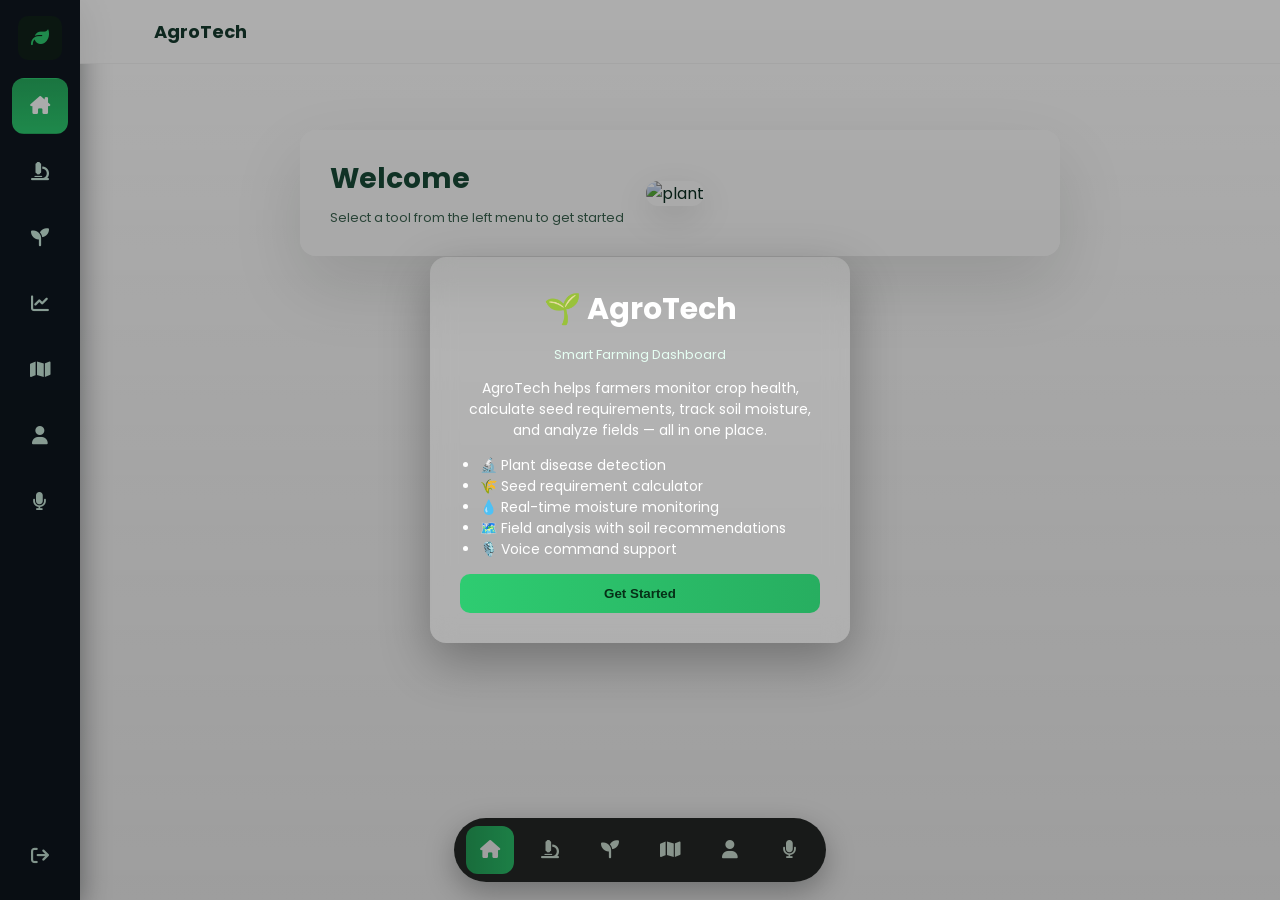
==== commit bf24351a: "fix: add landing page before sign-in overlay (#29)" ====
--- a/public/index.html
+++ b/public/index.html
@@ -392,6 +392,41 @@
             background: linear-gradient(rgba(0, 0, 0, 0.32), rgba(0, 0, 0, 0.38)), url('https://images.unsplash.com/photo-1518732714860-b62714ce0c59?auto=format&fit=crop&w=1600&q=70') center/cover;
         }
 
+        /* Landing page shown before auth */
+        #landingPage {
+            position: fixed;
+            inset: 0;
+            z-index: 59;
+            display: flex;
+            align-items: center;
+            justify-content: center;
+            background: linear-gradient(rgba(0, 0, 0, 0.32), rgba(0, 0, 0, 0.38)), url('https://images.unsplash.com/photo-1524593119771-aa5c54b3e222?auto=format&fit=crop&w=1600&q=70') center/cover;
+        }
+
+        .landingBox {
+            width: 420px;
+            max-width: 92%;
+            padding: 30px;
+            border-radius: 16px;
+            background: rgba(255, 255, 255, 0.14);
+            backdrop-filter: blur(12px);
+            box-shadow: 0 18px 50px rgba(0, 0, 0, 0.3);
+            color: white;
+            text-align: center;
+        }
+
+        .landingBox h1 {
+            margin: 0 0 6px 0;
+            font-size: 30px;
+        }
+
+        .landingBox ul {
+            text-align: left;
+            margin: 14px 0;
+            padding-left: 20px;
+            font-size: 14px;
+        }
+
         .authBox {
             width: 360px;
             padding: 26px;
@@ -447,17 +482,7 @@
             background: linear-gradient(90deg, var(--accent), var(--accent-dark));
             color: #063017;
         }
-        
-        .landing-btn-wrap{
-    margin-top:30px;
-    display:flex;
-    justify-content:center;
-    margin-left: 210px;
-}
-
-.landing-btn:active{
-    transform:scale(.95);
-}
+
         .authBox .ghost {
             width: 100%;
             padding: 10px;
@@ -474,30 +499,6 @@
             color: #ffdede;
             margin-top: 6px;
         }
-        .landing-btn{
-    margin-top:25px;
-    padding:14px 40px;
-    border:none;
-    border-radius:50px;
-    background:linear-gradient(135deg,#22c55e,#15803d);
-    color:white;
-    font-size:17px;
-    font-weight:700;
-    cursor:pointer;
-    transition:all .3s ease;
-    box-shadow:0 10px 25px rgba(34,197,94,.35);
-    
-}
-
-.landing-btn:hover{
-    transform:translateY(-3px);
-    box-shadow:0 15px 35px rgba(34,197,94,.5);
-    background:linear-gradient(135deg,#16a34a,#166534);
-}
-
-.landing-btn:active{
-    transform:scale(.97);
-}
 
         /* Responsive */
         @media(max-width:900px) {
@@ -596,33 +597,9 @@
                 <section id="page-dashboard" class="dashboard-wrap">
                     <div class="welcome-box">
                         <div class="welcome-left">
-    <h1 id="welcomeTitle">🌱 Welcome to AgroTech</h1>
-
-    <p id="welcomeSub" class="muted">
-        AgroTech is a Smart Farming Platform that helps farmers monitor
-        crops, analyze soil conditions, detect plant diseases, and make
-        better farming decisions using IoT, Firebase, and AI.
-    </p>
-
-    <br>
-
-    <h3>✨ Key Features</h3>
-
-    <ul style="margin-top:10px; line-height:1.8;">
-        <li>🌿 Plant Disease Detection</li>
-        <li>📡 Real-time IoT Sensor Monitoring</li>
-        <li>💧 Soil Moisture & Weather Analysis</li>
-        <li>🌾 Seed Requirement Calculator</li>
-        <li>🧠 Smart Field Analysis & Recommendations</li>
-    </ul>
-
-    <br>
-    <div class="landing-btn-wrap">
-    <button id="landingSignInBtn" class="landing-btn">
-        Sign In
-    </button>
-    </div>
-</div>
+                            <h1 id="welcomeTitle">Welcome</h1>
+                            <p id="welcomeSub" class="muted">Select a tool from the left menu to get started</p>
+                        </div>
                         <div class="welcome-right"><img
                                 src="https://images.unsplash.com/photo-1501004318641-b39e6451bec6?auto=format&fit=crop&w=900&q=70"
                                 alt="plant" /></div>
@@ -976,6 +953,28 @@
 </div>
     </div>
 
+    <!-- LANDING PAGE (shown before sign in) -->
+    <div id="landingPage">
+        <div class="landingBox">
+            <h1>🌱 AgroTech</h1>
+            <p class="muted" style="color:#e6fff3;">Smart Farming Dashboard</p>
+            <p style="font-size:14px; margin-top:10px;">
+                AgroTech helps farmers monitor crop health, calculate seed requirements,
+                track soil moisture, and analyze fields — all in one place.
+            </p>
+            <ul>
+                <li>🔬 Plant disease detection</li>
+                <li>🌾 Seed requirement calculator</li>
+                <li>💧 Real-time moisture monitoring</li>
+                <li>🗺️ Field analysis with soil recommendations</li>
+                <li>🎙️ Voice command support</li>
+            </ul>
+            <button class="btn" id="getStartedBtn" style="background: linear-gradient(90deg, var(--accent), var(--accent-dark)); color:#063017; border:none; padding:12px; border-radius:10px; font-weight:700; cursor:pointer; width:100%;">
+                Get Started
+            </button>
+        </div>
+    </div>
+
     <!-- AUTH PANEL (overlay) -->
     <div id="authPanel">
         <div class="authBox" role="dialog" aria-modal="true">
@@ -1355,6 +1354,16 @@
         const signInForm = document.getElementById('signInForm');
         const signUpForm = document.getElementById('signUpForm');
 
+        /* ======================= LANDING PAGE ======================= */
+        const landingPage = document.getElementById('landingPage');
+        const getStartedBtn = document.getElementById('getStartedBtn');
+        landingPage.style.display = 'flex';
+
+        getStartedBtn.onclick = () => {
+            landingPage.style.display = 'none';
+            authPanel.style.display = 'flex';
+        };
+
         document.getElementById('switchToSignUp').onclick = () => { signInForm.style.display = 'none'; signUpForm.style.display = 'block'; document.getElementById('siMsg').textContent = ''; };
         document.getElementById('switchToSignIn').onclick = () => { signUpForm.style.display = 'none'; signInForm.style.display = 'block'; document.getElementById('suMsg').textContent = ''; };
 
@@ -1398,26 +1407,22 @@
         };
 
         /* AUTH STATE CHANGE */
-        auth.onAuthStateChanged((user) => {
+        auth.onAuthStateChanged(user => {
             if (user) {
                 document.getElementById('userEmailTop').textContent = user.email;
                 document.getElementById('p-email').textContent = user.email;
-                document.getElementById('p-name').textContent =
-                    user.displayName || 'No display name';
-
-                document.getElementById('profileAvatar').textContent =
-                    (user.displayName || user.email).charAt(0).toUpperCase();
-
-                // Hide login popup
+                document.getElementById('p-name').textContent = user.displayName || 'No display name';
+                document.getElementById('profileAvatar').textContent = (user.displayName || user.email).charAt(0).toUpperCase();
+                // hide overlay
                 authPanel.style.display = 'none';
-
-                // Show dashboard
+                // show app
                 navClick('dashboard');
-
             } else {
-                // User is not logged in
-                authPanel.style.display = 'none';
-                navClick('dashboard');
+                // show landing first; auth overlay opens only via "Get Started"
+                if (landingPage.style.display === 'none') {
+                    authPanel.style.display = 'flex';
+                }
+                hideAllPages();
             }
         });
 
@@ -2073,15 +2078,6 @@
             speakText("Command not found. Say help to hear available commands.");
     }
 }
-// Landing page Sign In button
-const landingBtn = document.getElementById("landingSignInBtn");
-
-if (landingBtn) {
-    landingBtn.addEventListener("click", () => {
-    console.log("Button clicked");
-    authPanel.style.display = "flex";
-});
-}
 </script>
 
 </body>
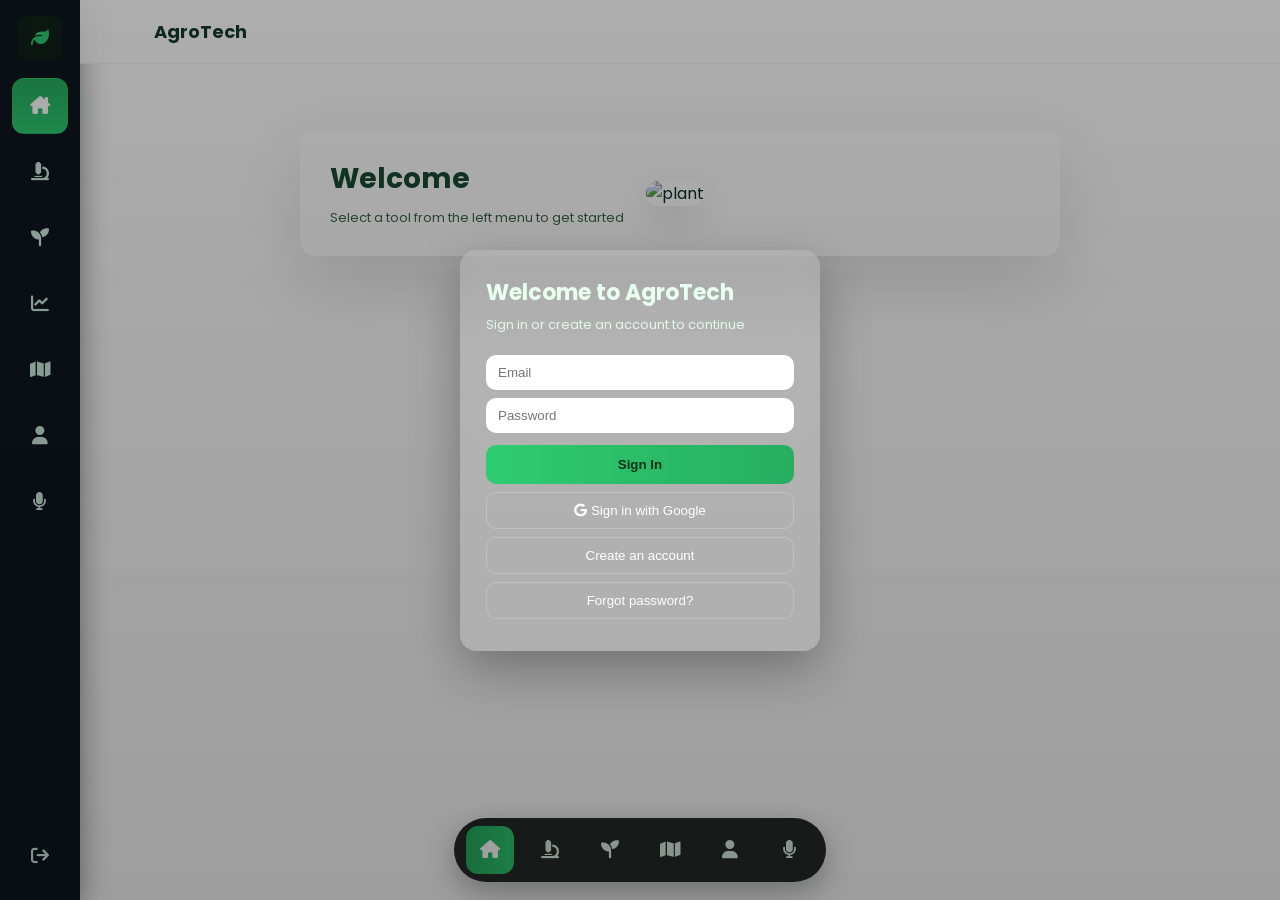
==== commit 434a3bc9: "fix: normalize field analysis crop values Signed-off-by: karizcloud <1006karishmakale@gmail.com>" ====
--- a/public/index.html
+++ b/public/index.html
@@ -298,18 +298,6 @@
             font-size: 13px;
         }
 
-        .form-error {
-            display: none;
-            margin-top: 10px;
-            color: #b42318;
-            background: #fff4f2;
-            border: 1px solid #ffd7d2;
-            border-radius: 8px;
-            padding: 10px 12px;
-            font-size: 13px;
-            font-weight: 600;
-        }
-
         /* image preview */
         #preview {
             max-width: 100%;
@@ -386,45 +374,10 @@
             position: fixed;
             inset: 0;
             z-index: 60;
-            display: none;
+            display: flex;
             align-items: center;
             justify-content: center;
             background: linear-gradient(rgba(0, 0, 0, 0.32), rgba(0, 0, 0, 0.38)), url('https://images.unsplash.com/photo-1518732714860-b62714ce0c59?auto=format&fit=crop&w=1600&q=70') center/cover;
-        }
-
-        /* Landing page shown before auth */
-        #landingPage {
-            position: fixed;
-            inset: 0;
-            z-index: 59;
-            display: flex;
-            align-items: center;
-            justify-content: center;
-            background: linear-gradient(rgba(0, 0, 0, 0.32), rgba(0, 0, 0, 0.38)), url('https://images.unsplash.com/photo-1524593119771-aa5c54b3e222?auto=format&fit=crop&w=1600&q=70') center/cover;
-        }
-
-        .landingBox {
-            width: 420px;
-            max-width: 92%;
-            padding: 30px;
-            border-radius: 16px;
-            background: rgba(255, 255, 255, 0.14);
-            backdrop-filter: blur(12px);
-            box-shadow: 0 18px 50px rgba(0, 0, 0, 0.3);
-            color: white;
-            text-align: center;
-        }
-
-        .landingBox h1 {
-            margin: 0 0 6px 0;
-            font-size: 30px;
-        }
-
-        .landingBox ul {
-            text-align: left;
-            margin: 14px 0;
-            padding-left: 20px;
-            font-size: 14px;
         }
 
         .authBox {
@@ -737,21 +690,20 @@
 
                             <div class="field">
                                 <label class="muted">Row spacing (cm)</label>
-                                <input id="spacingInp" type="number" min="0.01" step="0.01" placeholder="20">
+                                <input id="spacingInp" type="number" placeholder="20">
                             </div>
                             <div class="field">
                                 <label class="muted">Field area (m²)</label>
-                                <input id="areaInp" type="number" min="0.01" step="0.01" placeholder="100">
+                                <input id="areaInp" type="number" placeholder="100">
                             </div>
 
                             <!-- if "Other" selected, user can enter weight per 100 seeds -->
                             <div class="field" id="otherWeightWrap" style="display:none;">
                                 <label class="muted">Weight per 100 seeds (g) — for Other crop</label>
-                                <input id="otherWeightInput" type="number" min="0.01" step="0.01" placeholder="e.g. 10">
+                                <input id="otherWeightInput" type="number" step="0.01" placeholder="e.g. 10">
                             </div>
 
                             <button class="primary-btn" onclick="calcSeeds()">Calculate</button>
-                            <div id="seedError" class="form-error" role="alert"></div>
                         </div>
 
                         <div style="width:320px;">
@@ -857,7 +809,6 @@
                     </div>
                 </section>
                 <section id="page-field" class="page-card" aria-hidden="true">
-                    <!--Field Analysis-->
     <h3>Field Analysis</h3>
 <div class="field" style="margin-top:16px;">
   <label class="muted">Field Image</label>
@@ -879,19 +830,19 @@
             <label class="muted">Crop Type</label>
             <select id="fieldCrop">
             <option value="">🌾 Select crop</option>
-            <option>🌽 Maize</option>
-            <option>🌾 Wheat</option>
-            <option>🍚 Rice</option>
-            <option>🌼 Mustard</option>
-            <option>🫘 Soybean</option>
-            <option>🥜 Groundnut</option>
-             <option>🌾 Bajra</option>
-             <option>🌻 Sunflower</option>
-            <option>🧵 Cotton</option>
-            <option>🫘 Chickpea</option>
-            <option>🌾 Jowar</option>
-            <option>🌾 Barley</option>
-            <option>🔧 Other</option>
+            <option value="Maize">🌽 Maize</option>
+            <option value="Wheat">🌾 Wheat</option>
+            <option value="Rice">🍚 Rice</option>
+            <option value="Mustard">🌼 Mustard</option>
+            <option value="Soybean">🫘 Soybean</option>
+            <option value="Groundnut">🥜 Groundnut</option>
+             <option value="Bajra">🌾 Bajra</option>
+             <option value="Sunflower">🌻 Sunflower</option>
+            <option value="Cotton">🧵 Cotton</option>
+            <option value="Chickpea">🫘 Chickpea</option>
+            <option value="Jowar">🌾 Jowar</option>
+            <option value="Barley">🌾 Barley</option>
+            <option value="Other">🔧 Other</option>
             </select>
 
         </div>
@@ -921,11 +872,8 @@
         </div>
 
         <button class="primary-btn" onclick="analyzeField()">Analyze Field</button>
-        <button class="primary-btn" onclick="report()">Download Report</button>
-        
 
         <div id="fieldResult" style="margin-top:12px; font-weight:700;"></div>
-
     </div>
 </section>
 
@@ -953,28 +901,6 @@
 </div>
     </div>
 
-    <!-- LANDING PAGE (shown before sign in) -->
-    <div id="landingPage">
-        <div class="landingBox">
-            <h1>🌱 AgroTech</h1>
-            <p class="muted" style="color:#e6fff3;">Smart Farming Dashboard</p>
-            <p style="font-size:14px; margin-top:10px;">
-                AgroTech helps farmers monitor crop health, calculate seed requirements,
-                track soil moisture, and analyze fields — all in one place.
-            </p>
-            <ul>
-                <li>🔬 Plant disease detection</li>
-                <li>🌾 Seed requirement calculator</li>
-                <li>💧 Real-time moisture monitoring</li>
-                <li>🗺️ Field analysis with soil recommendations</li>
-                <li>🎙️ Voice command support</li>
-            </ul>
-            <button class="btn" id="getStartedBtn" style="background: linear-gradient(90deg, var(--accent), var(--accent-dark)); color:#063017; border:none; padding:12px; border-radius:10px; font-weight:700; cursor:pointer; width:100%;">
-                Get Started
-            </button>
-        </div>
-    </div>
-
     <!-- AUTH PANEL (overlay) -->
     <div id="authPanel">
         <div class="authBox" role="dialog" aria-modal="true">
@@ -1007,7 +933,6 @@
 
     <!-- SCRIPT: App logic + Firebase -->
     <script>
-
 function analyzeField() {
     const crop = document.getElementById('fieldCrop').value;
     const soil = document.getElementById('soilType').value;
@@ -1245,26 +1170,6 @@
         ${areaNote}
     `;
 }
-function report(){
-    const result=document.getElementById("fieldResult").innerText;
-    const text=` Agrotech Field Analysis Report
-
-    ${result}
-
-    Thank you 
-    `;
-    const file = new Blob([text], {
-        type: "text/plain"
-    });
-    const link=document.createElement("a");
-    link.href=URL.createObjectURL(file);
-    link.download="Agrotech-Report.txt";
-    document.body.appendChild(link);
-    link.click();
-    document.body.removeChild(link);
-    URL.revokeObjectURL(link.href);
-}
-
 
 
 
@@ -1354,16 +1259,6 @@
         const signInForm = document.getElementById('signInForm');
         const signUpForm = document.getElementById('signUpForm');
 
-        /* ======================= LANDING PAGE ======================= */
-        const landingPage = document.getElementById('landingPage');
-        const getStartedBtn = document.getElementById('getStartedBtn');
-        landingPage.style.display = 'flex';
-
-        getStartedBtn.onclick = () => {
-            landingPage.style.display = 'none';
-            authPanel.style.display = 'flex';
-        };
-
         document.getElementById('switchToSignUp').onclick = () => { signInForm.style.display = 'none'; signUpForm.style.display = 'block'; document.getElementById('siMsg').textContent = ''; };
         document.getElementById('switchToSignIn').onclick = () => { signUpForm.style.display = 'none'; signInForm.style.display = 'block'; document.getElementById('suMsg').textContent = ''; };
 
@@ -1418,10 +1313,8 @@
                 // show app
                 navClick('dashboard');
             } else {
-                // show landing first; auth overlay opens only via "Get Started"
-                if (landingPage.style.display === 'none') {
-                    authPanel.style.display = 'flex';
-                }
+                // show overlay
+                authPanel.style.display = 'flex';
                 hideAllPages();
             }
         });
@@ -1621,56 +1514,25 @@
         function calcSeeds() {
             const spacing = parseFloat(document.getElementById('spacingInp').value);
             const area = parseFloat(document.getElementById('areaInp').value);
-            const seedError = document.getElementById('seedError');
-            const seedResult = document.getElementById('seedResult');
-            const seedWeightResult = document.getElementById('seedWeightResult');
             const sel = cropSelect.options[cropSelect.selectedIndex];
             const crop = sel.value || 'Crop';
-            if (!sel.value) {
-                alert("Please select a crop");
-                return;
-            }
             let weight100 = parseFloat(sel.dataset.w || 0);
-
-            seedError.style.display = 'none';
-            seedError.textContent = '';
 
             if (crop === 'Other') {
                 weight100 = parseFloat(document.getElementById('otherWeightInput').value);
-                if (!Number.isFinite(weight100) || weight100 <= 0) {
-                    seedError.textContent = '⚠️ Seed weight can’t be negative or zero. Please enter a value greater than 0 g.';
-                    seedError.style.display = 'block';
-                    seedResult.textContent = 'Required Seeds: —';
-                    seedWeightResult.textContent = '';
-                    return;
-                }
-            }
-
-            if (!Number.isFinite(spacing) || spacing <= 0) {
-                seedError.textContent = '⚠️ Row spacing can’t be negative or zero. Please enter a value greater than 0 cm.';
-                seedError.style.display = 'block';
-                seedResult.textContent = 'Required Seeds: —';
-                seedWeightResult.textContent = '';
-                return;
-            }
-
-            if (!Number.isFinite(area) || area <= 0) {
-                seedError.textContent = '⚠️ Field area can’t be negative or zero. Please enter a value greater than 0 m².';
-                seedError.style.display = 'block';
-                seedResult.textContent = 'Required Seeds: —';
-                seedWeightResult.textContent = '';
-                return;
-            }
-
+                if (!weight100) { alert('Enter weight per 100 seeds for the Other crop'); return; }
+            }
+
+            if (!spacing || !area) { alert('Please enter spacing & area'); return; }
             const seeds = Math.round((area * 10000) / (spacing * spacing));
-            seedResult.textContent = `${crop}: Required Seeds ≈ ${seeds.toLocaleString()}`;
+            document.getElementById('seedResult').textContent = `${crop}: Required Seeds ≈ ${seeds.toLocaleString()}`;
 
             if (weight100 && weight100 > 0) {
                 const gramsPerSeed = weight100 / 100.0;
                 const totalKg = (seeds * gramsPerSeed) / 1000.0;
-                seedWeightResult.textContent = `Required Weight ≈ ${totalKg.toFixed(2)} kg`;
+                document.getElementById('seedWeightResult').textContent = `Required Weight ≈ ${totalKg.toFixed(2)} kg`;
             } else {
-                seedWeightResult.textContent = 'Required Weight: —';
+                document.getElementById('seedWeightResult').textContent = 'Required Weight: —';
             }
         }
 
@@ -1724,11 +1586,8 @@
                 d.soil
             );
 
-           const causeEl = document.getElementById('s-cause');
-const suggestEl = document.getElementById('s-suggest');
-
-if (causeEl) causeEl.textContent = analysis.cause;
-if (suggestEl) suggestEl.textContent = analysis.suggest;
+            document.getElementById('s-cause').textContent = analysis.cause;
+            document.getElementById('s-suggest').textContent = analysis.suggest;
         });
 
         // debug message if nothing arrives
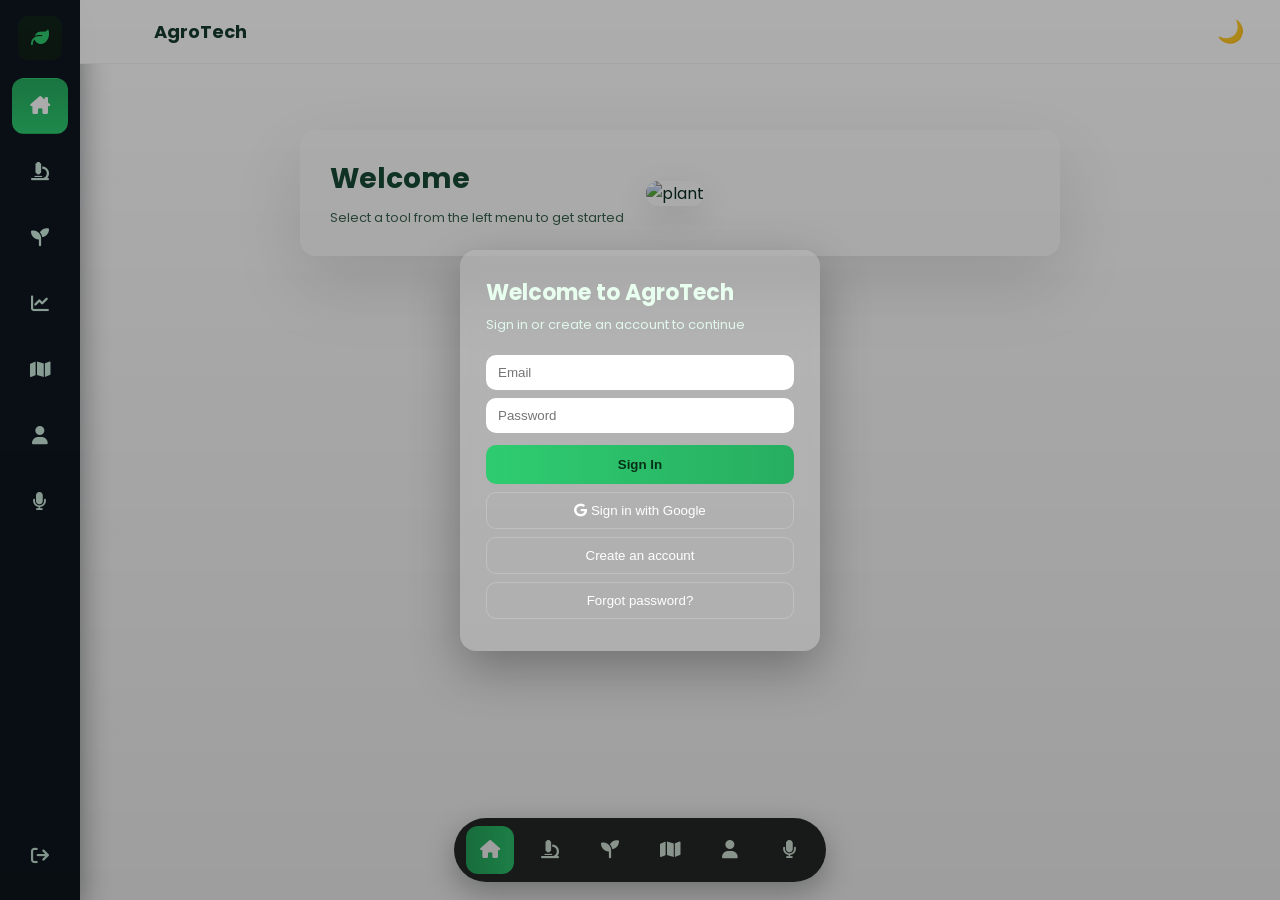
==== commit 442b1825: "Merge f5e454978ec74f34d469aa44c7f7f46bfb52f8bb into f2f9a8ae04df7058366becbfd46b377b69232ef3" ====
--- a/public/index.html
+++ b/public/index.html
@@ -37,6 +37,24 @@
     <script src="https://www.gstatic.com/firebasejs/9.22.1/firebase-database-compat.js"></script>
 
     <style>
+
+:root {
+    --bg: #ffffff;
+    --card: rgba(255,255,255,0.95);
+    --text: #0b2e21;
+}
+
+body.dark-theme {
+    --bg: #000000;
+    --card: #141414;
+    --text: #f5f5f5;
+}
+body.dark-theme .page-card,
+body.dark-theme .welcome-box,
+body.dark-theme .topbar {
+    border: 1px solid #2a2a2a;
+}
+
         :root {
             --accent: #2ecc71;
             --accent-dark: #27ae60;
@@ -51,9 +69,11 @@
         body {
             margin: 0;
             font-family: 'Poppins', sans-serif;
-            color: #0b2e21;
+            background: var(--bg);
+            color: var(--text);
             height: 100vh;
             overflow: hidden;
+            transition: background 0.3s ease, color 0.3s ease;
         }
 
         /* Parallax background container */
@@ -165,7 +185,7 @@
             align-items: center;
             gap: 12px;
             padding: 0 18px;
-            background: rgba(255, 255, 255, 0.72);
+            background: var(--card);
             backdrop-filter: blur(8px);
             border-bottom: 1px solid rgba(0, 0, 0, 0.04);
             position: sticky;
@@ -224,7 +244,7 @@
         .welcome-box {
             width: 760px;
             max-width: 92%;
-            background: rgba(255, 255, 255, 0.88);
+            background: var(--card);
             border-radius: 16px;
             padding: 28px 30px;
             box-shadow: 0 30px 70px rgba(14, 22, 18, 0.12);
@@ -254,7 +274,7 @@
         .page-card {
             width: 760px;
             max-width: 92%;
-            background: rgba(255, 255, 255, 0.95);
+            background: var(--card);
             border-radius: 14px;
             padding: 22px;
             box-shadow: 0 18px 50px rgba(10, 20, 12, 0.06);
@@ -296,6 +316,18 @@
         .muted {
             color: var(--muted);
             font-size: 13px;
+        }
+
+        .form-error {
+            display: none;
+            margin-top: 10px;
+            color: #b42318;
+            background: #fff4f2;
+            border: 1px solid #ffd7d2;
+            border-radius: 8px;
+            padding: 10px 12px;
+            font-size: 13px;
+            font-weight: 600;
         }
 
         /* image preview */
@@ -390,6 +422,20 @@
             color: white;
             animation: zoomIn .34s ease forwards;
             position: relative;
+        }
+
+        .theme-btn {
+            border: none;
+            background: transparent;
+            cursor: pointer;
+            font-size: 22px;
+            padding: 8px;
+            color: var(--text);
+            transition: 0.3s ease;
+        }
+
+        .theme-btn:hover {
+            transform: scale(1.1);
         }
 
         @keyframes zoomIn {
@@ -540,9 +586,13 @@
                     <div class="logo" aria-hidden></div>
                     <div class="title">AgroTech</div>
                 </div>
-                <div class="top-actions">
-                    <div id="userEmailTop" class="muted"></div>
-                </div>
+                    <div class="top-actions">
+                        <button id="themeToggle" class="theme-btn" title="Toggle Theme">
+                            🌙
+                        </button>
+
+                        <div id="userEmailTop" class="muted"></div>
+                    </div>
             </div>
 
             <div class="content" id="contentArea">
@@ -690,20 +740,21 @@
 
                             <div class="field">
                                 <label class="muted">Row spacing (cm)</label>
-                                <input id="spacingInp" type="number" placeholder="20">
+                                <input id="spacingInp" type="number" min="0.01" step="0.01" placeholder="20">
                             </div>
                             <div class="field">
                                 <label class="muted">Field area (m²)</label>
-                                <input id="areaInp" type="number" placeholder="100">
+                                <input id="areaInp" type="number" min="0.01" step="0.01" placeholder="100">
                             </div>
 
                             <!-- if "Other" selected, user can enter weight per 100 seeds -->
                             <div class="field" id="otherWeightWrap" style="display:none;">
                                 <label class="muted">Weight per 100 seeds (g) — for Other crop</label>
-                                <input id="otherWeightInput" type="number" step="0.01" placeholder="e.g. 10">
+                                <input id="otherWeightInput" type="number" min="0.01" step="0.01" placeholder="e.g. 10">
                             </div>
 
                             <button class="primary-btn" onclick="calcSeeds()">Calculate</button>
+                            <div id="seedError" class="form-error" role="alert"></div>
                         </div>
 
                         <div style="width:320px;">
@@ -809,6 +860,7 @@
                     </div>
                 </section>
                 <section id="page-field" class="page-card" aria-hidden="true">
+                    <!--Field Analysis-->
     <h3>Field Analysis</h3>
 <div class="field" style="margin-top:16px;">
   <label class="muted">Field Image</label>
@@ -830,19 +882,19 @@
             <label class="muted">Crop Type</label>
             <select id="fieldCrop">
             <option value="">🌾 Select crop</option>
-            <option value="Maize">🌽 Maize</option>
-            <option value="Wheat">🌾 Wheat</option>
-            <option value="Rice">🍚 Rice</option>
-            <option value="Mustard">🌼 Mustard</option>
-            <option value="Soybean">🫘 Soybean</option>
-            <option value="Groundnut">🥜 Groundnut</option>
-             <option value="Bajra">🌾 Bajra</option>
-             <option value="Sunflower">🌻 Sunflower</option>
-            <option value="Cotton">🧵 Cotton</option>
-            <option value="Chickpea">🫘 Chickpea</option>
-            <option value="Jowar">🌾 Jowar</option>
-            <option value="Barley">🌾 Barley</option>
-            <option value="Other">🔧 Other</option>
+            <option>🌽 Maize</option>
+            <option>🌾 Wheat</option>
+            <option>🍚 Rice</option>
+            <option>🌼 Mustard</option>
+            <option>🫘 Soybean</option>
+            <option>🥜 Groundnut</option>
+             <option>🌾 Bajra</option>
+             <option>🌻 Sunflower</option>
+            <option>🧵 Cotton</option>
+            <option>🫘 Chickpea</option>
+            <option>🌾 Jowar</option>
+            <option>🌾 Barley</option>
+            <option>🔧 Other</option>
             </select>
 
         </div>
@@ -872,8 +924,11 @@
         </div>
 
         <button class="primary-btn" onclick="analyzeField()">Analyze Field</button>
+        <button class="primary-btn" onclick="report()">Download Report</button>
+        
 
         <div id="fieldResult" style="margin-top:12px; font-weight:700;"></div>
+
     </div>
 </section>
 
@@ -933,6 +988,7 @@
 
     <!-- SCRIPT: App logic + Firebase -->
     <script>
+
 function analyzeField() {
     const crop = document.getElementById('fieldCrop').value;
     const soil = document.getElementById('soilType').value;
@@ -1170,6 +1226,26 @@
         ${areaNote}
     `;
 }
+function report(){
+    const result=document.getElementById("fieldResult").innerText;
+    const text=` Agrotech Field Analysis Report
+
+    ${result}
+
+    Thank you 
+    `;
+    const file = new Blob([text], {
+        type: "text/plain"
+    });
+    const link=document.createElement("a");
+    link.href=URL.createObjectURL(file);
+    link.download="Agrotech-Report.txt";
+    document.body.appendChild(link);
+    link.click();
+    document.body.removeChild(link);
+    URL.revokeObjectURL(link.href);
+}
+
 
 
 
@@ -1514,25 +1590,56 @@
         function calcSeeds() {
             const spacing = parseFloat(document.getElementById('spacingInp').value);
             const area = parseFloat(document.getElementById('areaInp').value);
+            const seedError = document.getElementById('seedError');
+            const seedResult = document.getElementById('seedResult');
+            const seedWeightResult = document.getElementById('seedWeightResult');
             const sel = cropSelect.options[cropSelect.selectedIndex];
             const crop = sel.value || 'Crop';
+            if (!sel.value) {
+                alert("Please select a crop");
+                return;
+            }
             let weight100 = parseFloat(sel.dataset.w || 0);
+
+            seedError.style.display = 'none';
+            seedError.textContent = '';
 
             if (crop === 'Other') {
                 weight100 = parseFloat(document.getElementById('otherWeightInput').value);
-                if (!weight100) { alert('Enter weight per 100 seeds for the Other crop'); return; }
-            }
-
-            if (!spacing || !area) { alert('Please enter spacing & area'); return; }
+                if (!Number.isFinite(weight100) || weight100 <= 0) {
+                    seedError.textContent = '⚠️ Seed weight can’t be negative or zero. Please enter a value greater than 0 g.';
+                    seedError.style.display = 'block';
+                    seedResult.textContent = 'Required Seeds: —';
+                    seedWeightResult.textContent = '';
+                    return;
+                }
+            }
+
+            if (!Number.isFinite(spacing) || spacing <= 0) {
+                seedError.textContent = '⚠️ Row spacing can’t be negative or zero. Please enter a value greater than 0 cm.';
+                seedError.style.display = 'block';
+                seedResult.textContent = 'Required Seeds: —';
+                seedWeightResult.textContent = '';
+                return;
+            }
+
+            if (!Number.isFinite(area) || area <= 0) {
+                seedError.textContent = '⚠️ Field area can’t be negative or zero. Please enter a value greater than 0 m².';
+                seedError.style.display = 'block';
+                seedResult.textContent = 'Required Seeds: —';
+                seedWeightResult.textContent = '';
+                return;
+            }
+
             const seeds = Math.round((area * 10000) / (spacing * spacing));
-            document.getElementById('seedResult').textContent = `${crop}: Required Seeds ≈ ${seeds.toLocaleString()}`;
+            seedResult.textContent = `${crop}: Required Seeds ≈ ${seeds.toLocaleString()}`;
 
             if (weight100 && weight100 > 0) {
                 const gramsPerSeed = weight100 / 100.0;
                 const totalKg = (seeds * gramsPerSeed) / 1000.0;
-                document.getElementById('seedWeightResult').textContent = `Required Weight ≈ ${totalKg.toFixed(2)} kg`;
+                seedWeightResult.textContent = `Required Weight ≈ ${totalKg.toFixed(2)} kg`;
             } else {
-                document.getElementById('seedWeightResult').textContent = 'Required Weight: —';
+                seedWeightResult.textContent = 'Required Weight: —';
             }
         }
 
@@ -1586,8 +1693,11 @@
                 d.soil
             );
 
-            document.getElementById('s-cause').textContent = analysis.cause;
-            document.getElementById('s-suggest').textContent = analysis.suggest;
+           const causeEl = document.getElementById('s-cause');
+const suggestEl = document.getElementById('s-suggest');
+
+if (causeEl) causeEl.textContent = analysis.cause;
+if (suggestEl) suggestEl.textContent = analysis.suggest;
         });
 
         // debug message if nothing arrives
@@ -1773,8 +1883,37 @@
     ✔ Continue regular irrigation, nutrient management, and monitoring.
   `;
 }
+
+
+
 </script>
 
+
+</script>
+<script>
+const themeBtn = document.getElementById("themeToggle");
+
+function applyTheme(theme) {
+    if (theme === "dark") {
+        document.body.classList.add("dark-theme");
+        themeBtn.textContent = "☀️";
+    } else {
+        document.body.classList.remove("dark-theme");
+        themeBtn.textContent = "🌙";
+    }
+
+    localStorage.setItem("theme", theme);
+}
+
+themeBtn.addEventListener("click", () => {
+    const isDark = document.body.classList.contains("dark-theme");
+
+    applyTheme(isDark ? "light" : "dark");
+});
+
+const savedTheme = localStorage.getItem("theme") || "light";
+applyTheme(savedTheme);
+=======
 <script>
 
 /* Voice Command Feature */
@@ -1937,6 +2076,7 @@
             speakText("Command not found. Say help to hear available commands.");
     }
 }
+
 </script>
 
 </body>
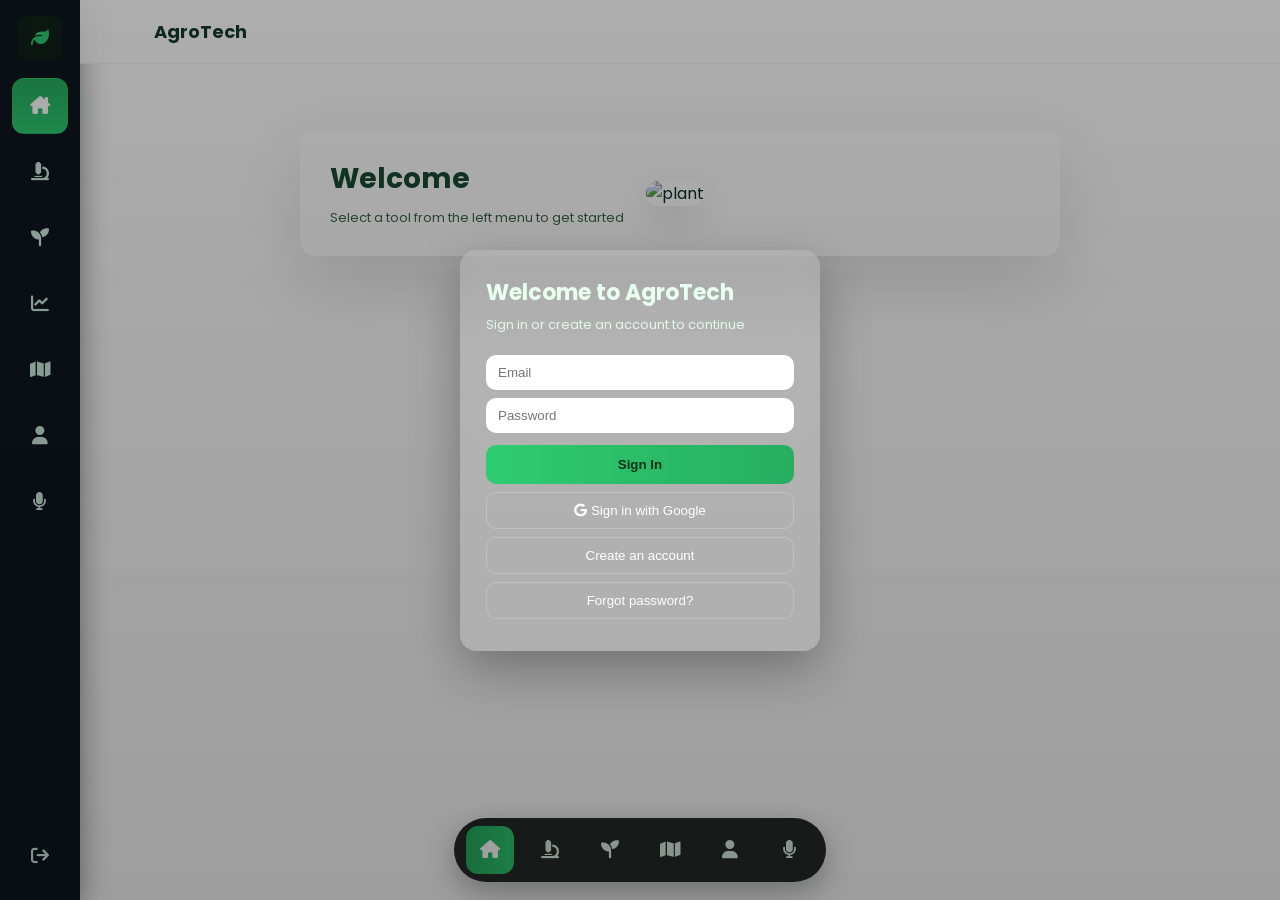
==== commit 6c035b48: "Merge c0478534763d363ef73cfb80e3de7e5f6723242e into f2f9a8ae04df7058366becbfd46b377b69232ef3" ====
--- a/public/index.html
+++ b/public/index.html
@@ -37,24 +37,6 @@
     <script src="https://www.gstatic.com/firebasejs/9.22.1/firebase-database-compat.js"></script>
 
     <style>
-
-:root {
-    --bg: #ffffff;
-    --card: rgba(255,255,255,0.95);
-    --text: #0b2e21;
-}
-
-body.dark-theme {
-    --bg: #000000;
-    --card: #141414;
-    --text: #f5f5f5;
-}
-body.dark-theme .page-card,
-body.dark-theme .welcome-box,
-body.dark-theme .topbar {
-    border: 1px solid #2a2a2a;
-}
-
         :root {
             --accent: #2ecc71;
             --accent-dark: #27ae60;
@@ -69,11 +51,9 @@
         body {
             margin: 0;
             font-family: 'Poppins', sans-serif;
-            background: var(--bg);
-            color: var(--text);
+            color: #0b2e21;
             height: 100vh;
             overflow: hidden;
-            transition: background 0.3s ease, color 0.3s ease;
         }
 
         /* Parallax background container */
@@ -185,7 +165,7 @@
             align-items: center;
             gap: 12px;
             padding: 0 18px;
-            background: var(--card);
+            background: rgba(255, 255, 255, 0.72);
             backdrop-filter: blur(8px);
             border-bottom: 1px solid rgba(0, 0, 0, 0.04);
             position: sticky;
@@ -244,7 +224,7 @@
         .welcome-box {
             width: 760px;
             max-width: 92%;
-            background: var(--card);
+            background: rgba(255, 255, 255, 0.88);
             border-radius: 16px;
             padding: 28px 30px;
             box-shadow: 0 30px 70px rgba(14, 22, 18, 0.12);
@@ -274,7 +254,7 @@
         .page-card {
             width: 760px;
             max-width: 92%;
-            background: var(--card);
+            background: rgba(255, 255, 255, 0.95);
             border-radius: 14px;
             padding: 22px;
             box-shadow: 0 18px 50px rgba(10, 20, 12, 0.06);
@@ -422,20 +402,6 @@
             color: white;
             animation: zoomIn .34s ease forwards;
             position: relative;
-        }
-
-        .theme-btn {
-            border: none;
-            background: transparent;
-            cursor: pointer;
-            font-size: 22px;
-            padding: 8px;
-            color: var(--text);
-            transition: 0.3s ease;
-        }
-
-        .theme-btn:hover {
-            transform: scale(1.1);
         }
 
         @keyframes zoomIn {
@@ -586,13 +552,9 @@
                     <div class="logo" aria-hidden></div>
                     <div class="title">AgroTech</div>
                 </div>
-                    <div class="top-actions">
-                        <button id="themeToggle" class="theme-btn" title="Toggle Theme">
-                            🌙
-                        </button>
-
-                        <div id="userEmailTop" class="muted"></div>
-                    </div>
+                <div class="top-actions">
+                    <div id="userEmailTop" class="muted"></div>
+                </div>
             </div>
 
             <div class="content" id="contentArea">
@@ -670,6 +632,10 @@
                                     onclick="window.imageLoaded=false; document.getElementById('fileInput').click()">
                                     Choose Image
                                 </button>
+
+                                <div id="loader" style="display:none;margin-top:15px;">
+                                    <p>Processing image.....</p>
+                                </div>
 
                                 <img id="preview"
                                     style="display:none; margin-top:12px; border-radius:10px; max-width:100%;" />
@@ -1883,37 +1849,8 @@
     ✔ Continue regular irrigation, nutrient management, and monitoring.
   `;
 }
-
-
-
 </script>
 
-
-</script>
-<script>
-const themeBtn = document.getElementById("themeToggle");
-
-function applyTheme(theme) {
-    if (theme === "dark") {
-        document.body.classList.add("dark-theme");
-        themeBtn.textContent = "☀️";
-    } else {
-        document.body.classList.remove("dark-theme");
-        themeBtn.textContent = "🌙";
-    }
-
-    localStorage.setItem("theme", theme);
-}
-
-themeBtn.addEventListener("click", () => {
-    const isDark = document.body.classList.contains("dark-theme");
-
-    applyTheme(isDark ? "light" : "dark");
-});
-
-const savedTheme = localStorage.getItem("theme") || "light";
-applyTheme(savedTheme);
-=======
 <script>
 
 /* Voice Command Feature */
@@ -2076,7 +2013,6 @@
             speakText("Command not found. Say help to hear available commands.");
     }
 }
-
 </script>
 
 </body>
